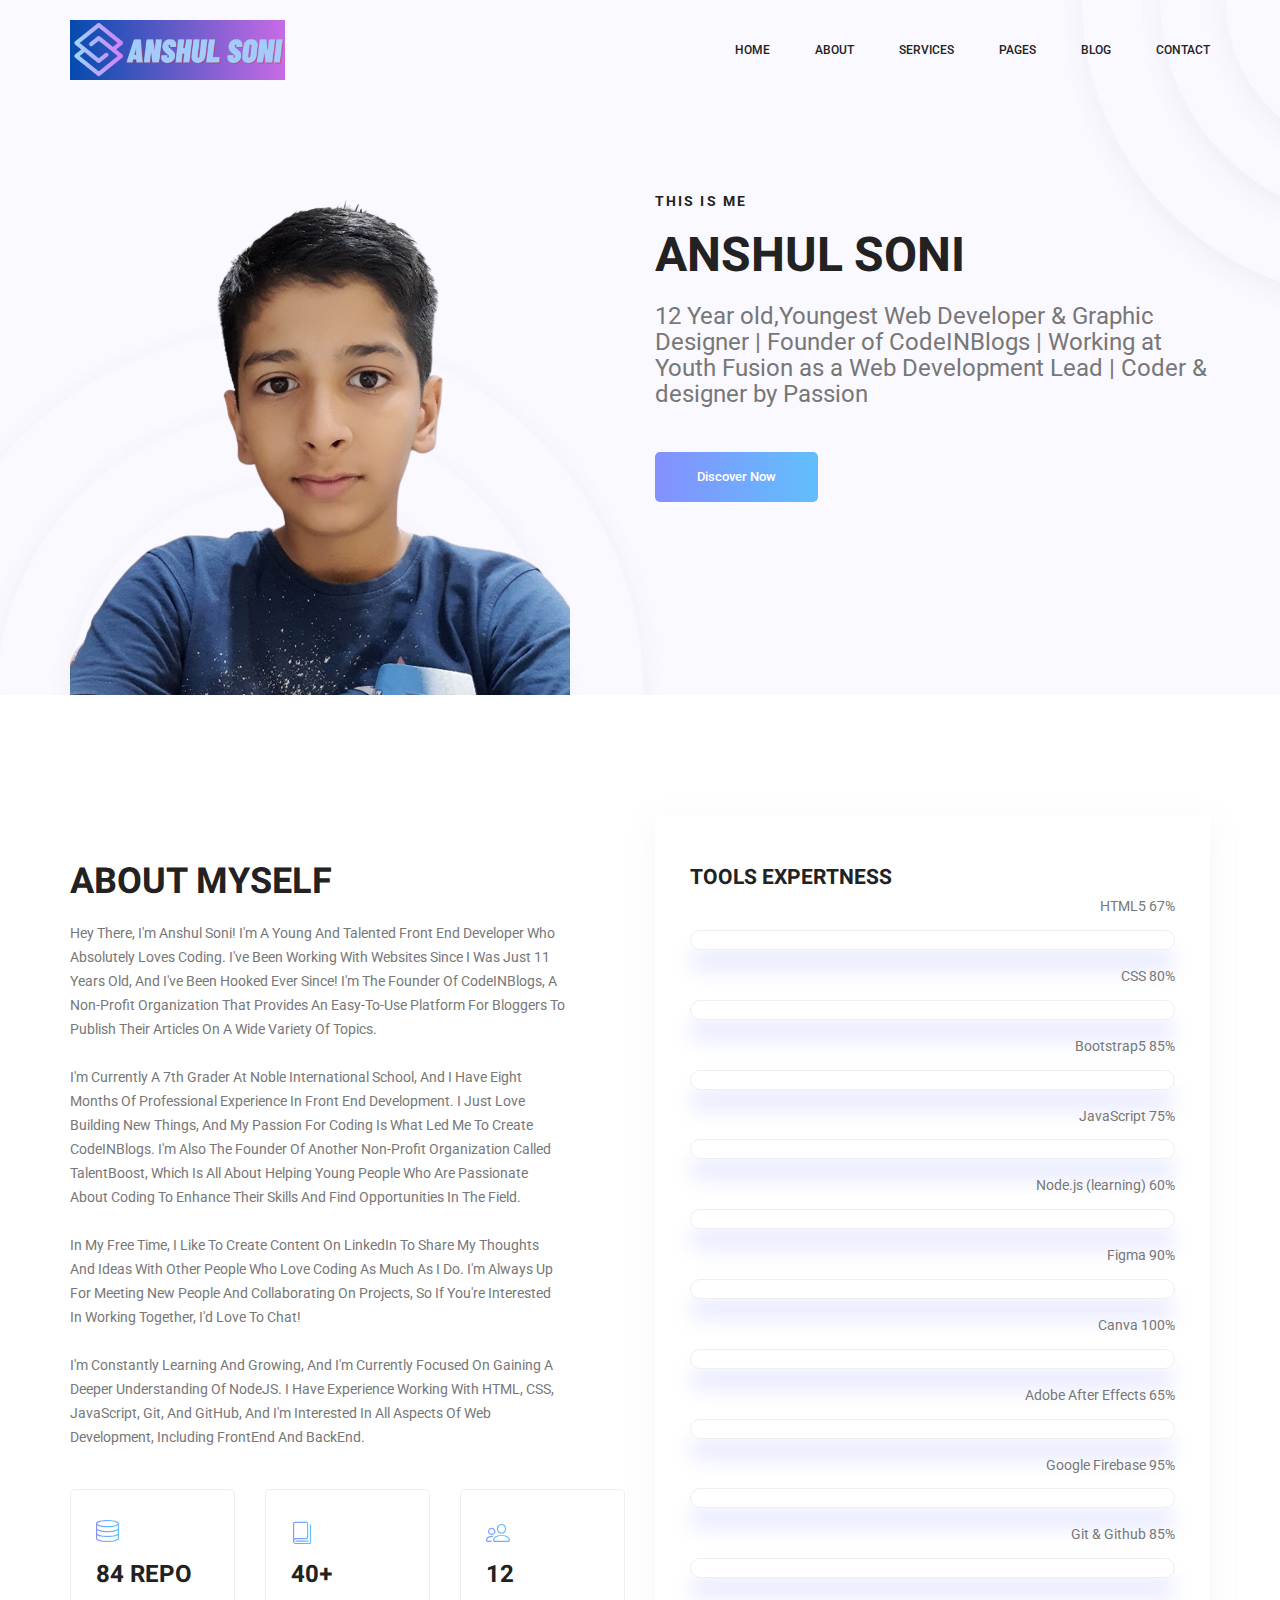
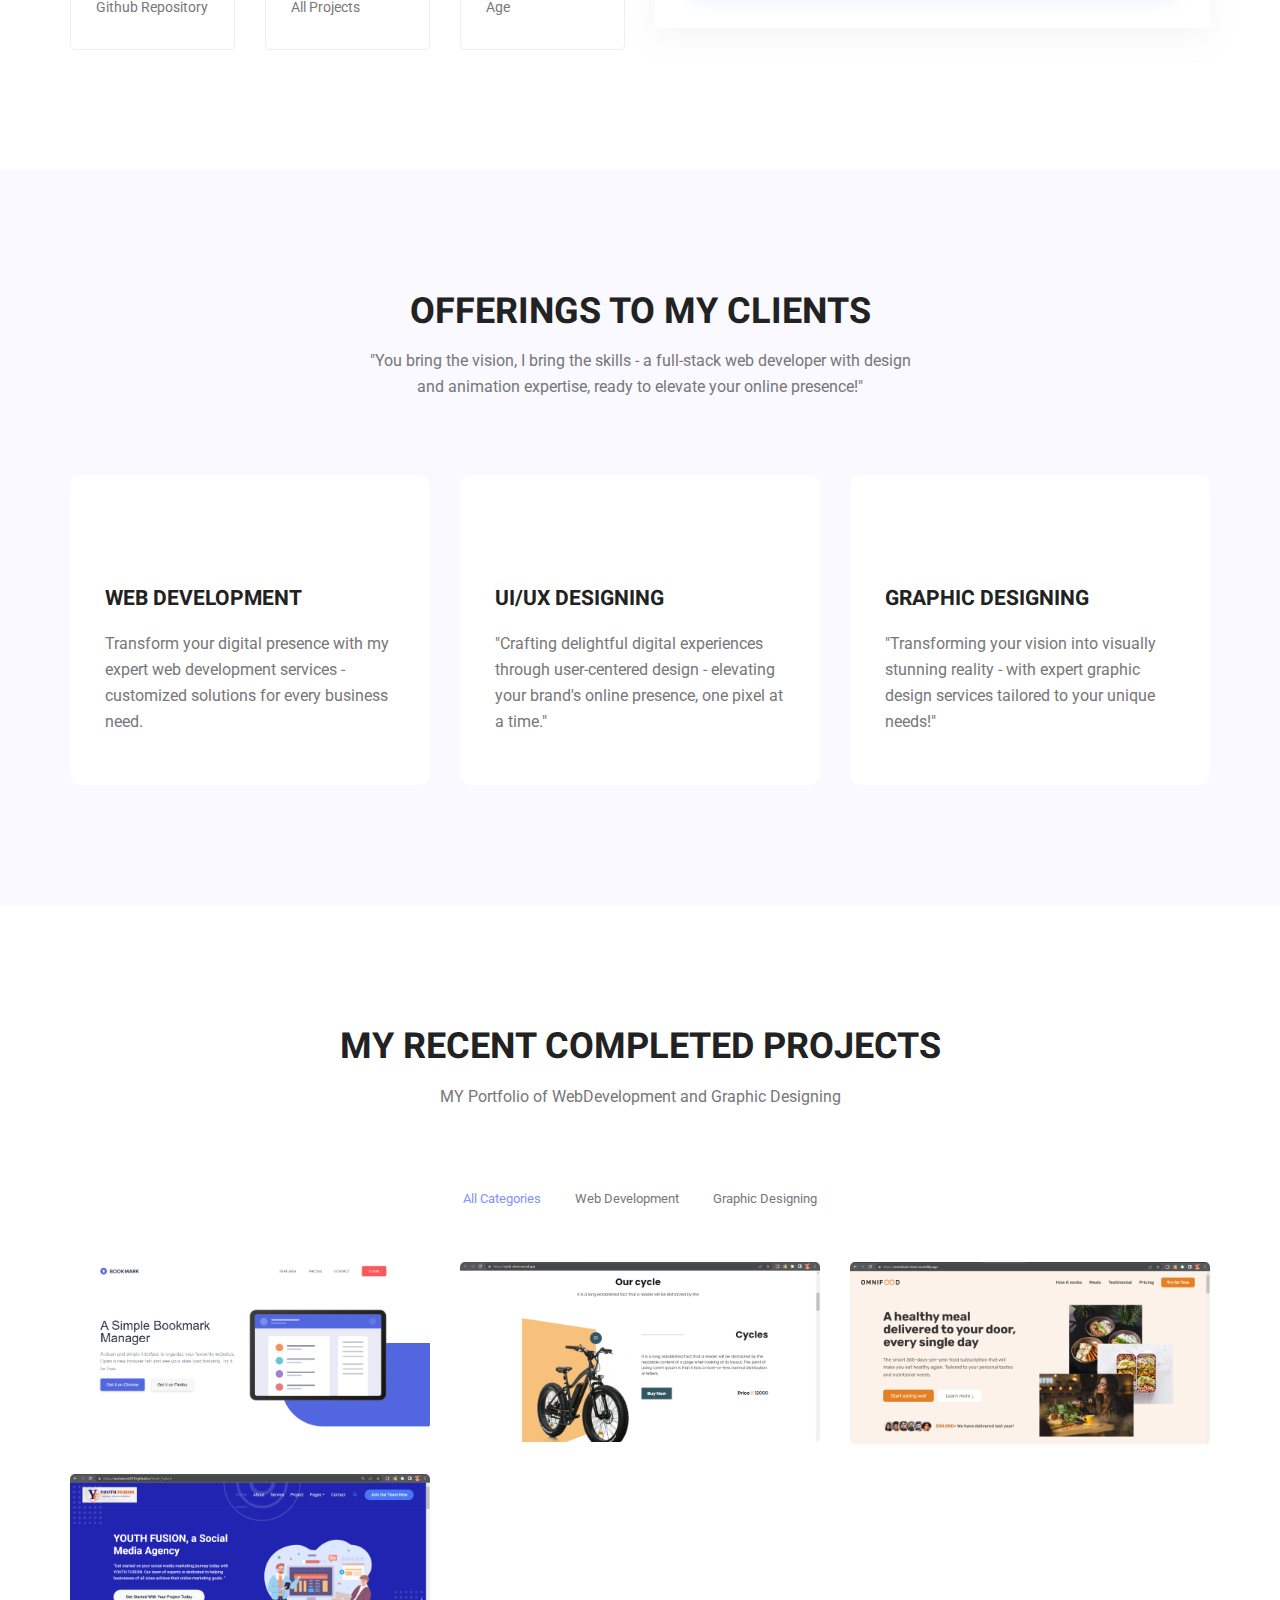
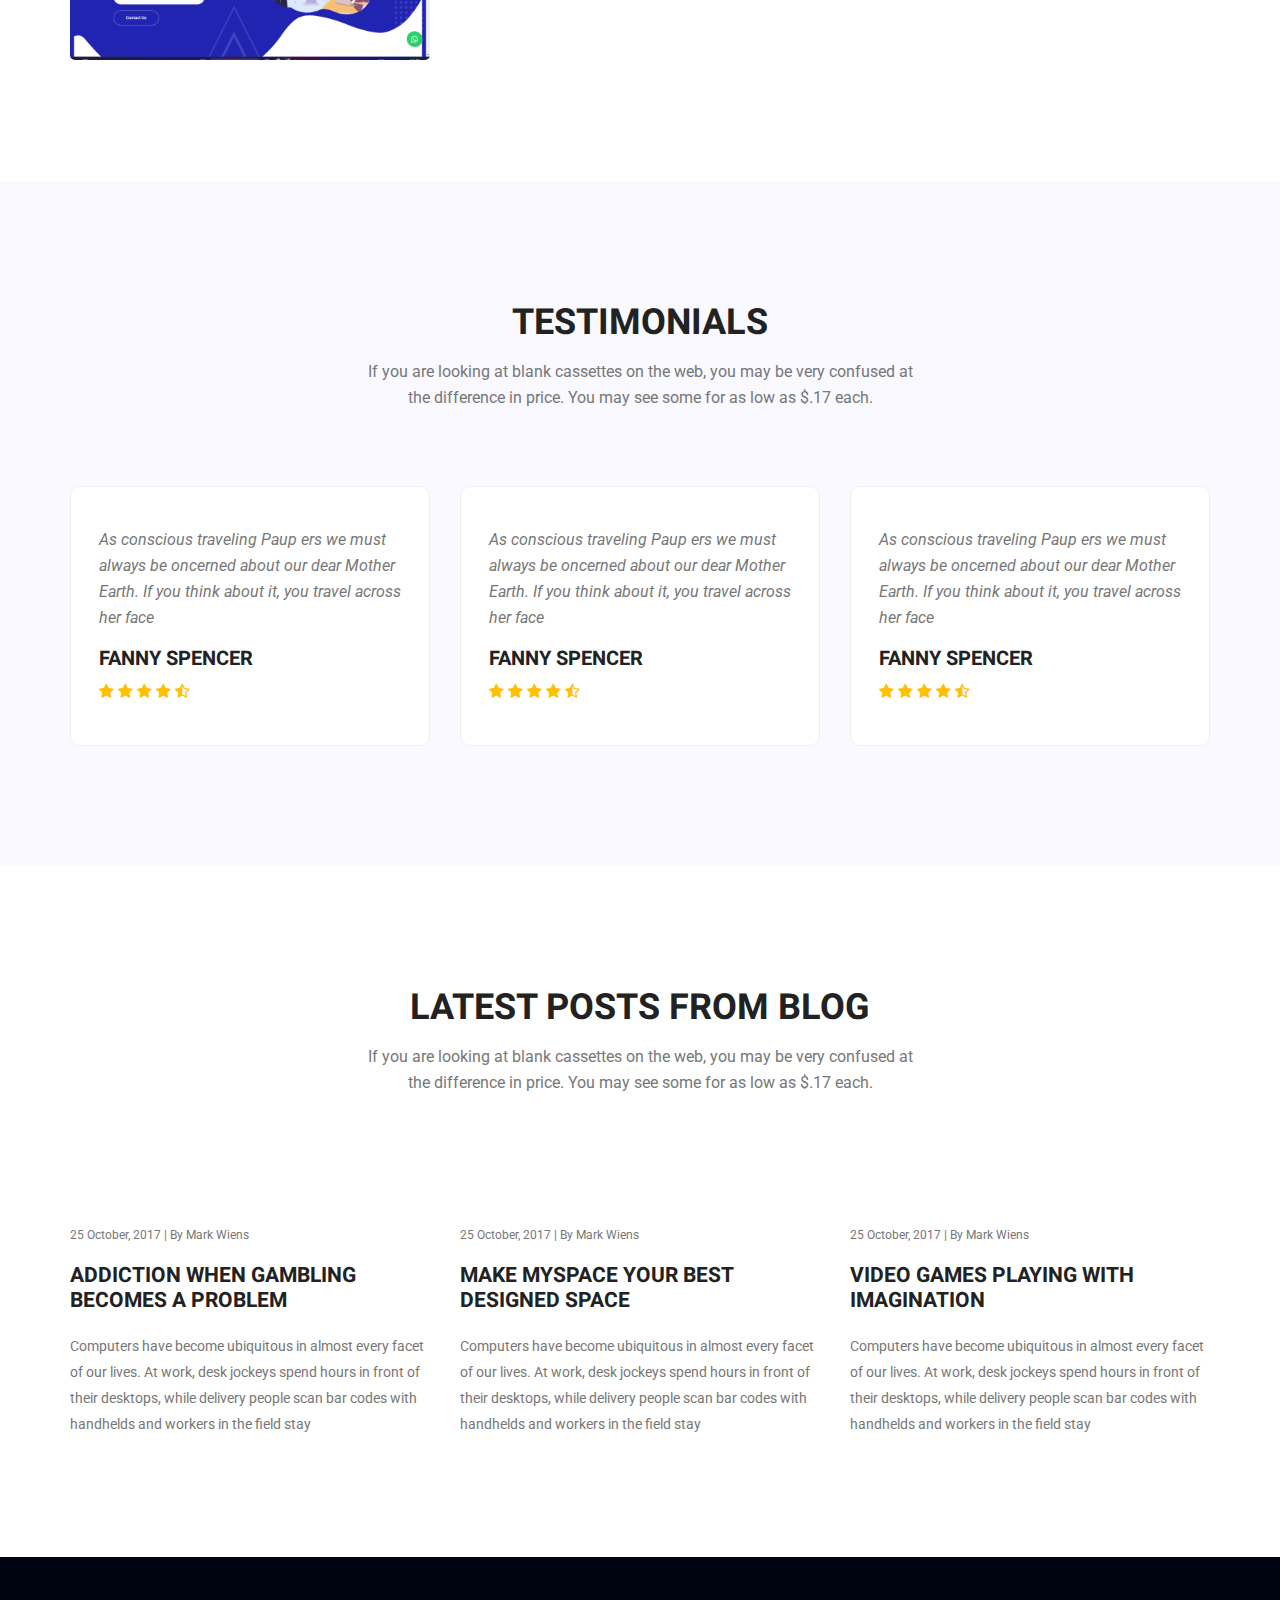
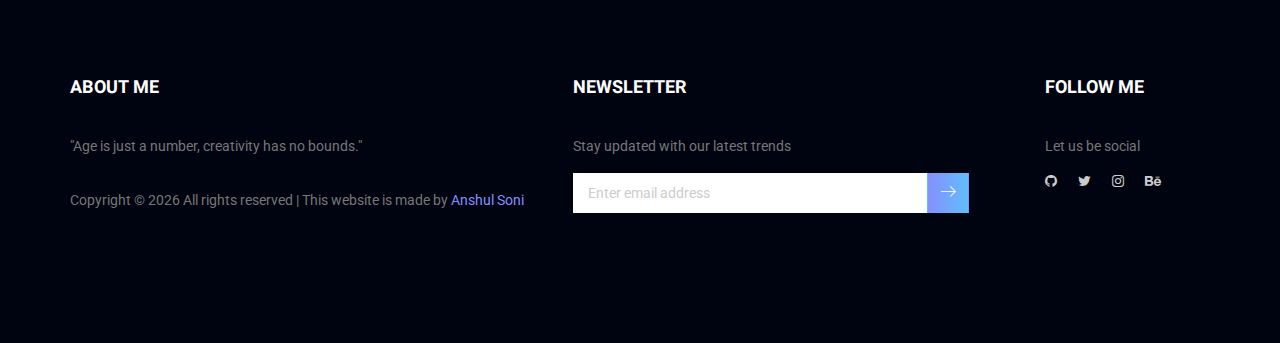
==== index.html @ a847cdb0 "commited to main config" ====
<!doctype html>
<html lang="en">

<head>
	<!-- Required meta tags -->
	<meta charset="utf-8">
	<meta name="viewport" content="width=device-width, initial-scale=1, shrink-to-fit=no">
	<link rel="icon" href="img/favicon.png" type="image/png">
	<title>Anshul Soni</title>
	<!-- Bootstrap CSS -->
	<link rel="stylesheet" href="css/bootstrap.css">
	<link rel="stylesheet" href="vendors/linericon/style.css">
	<link rel="stylesheet" href="css/font-awesome.min.css">
	<link rel="stylesheet" href="vendors/owl-carousel/owl.carousel.min.css">
	<link rel="stylesheet" href="vendors/lightbox/simpleLightbox.css">
	<link rel="stylesheet" href="vendors/nice-select/css/nice-select.css">
	<link rel="stylesheet" href="vendors/animate-css/animate.css">
	<link rel="stylesheet" href="vendors/flaticon/flaticon.css">
	<!-- main css -->
	<link rel="stylesheet" href="css/style.css">
	<link rel="stylesheet" href="css/responsive.css">
</head>

<body>

	<!--================Header Menu Area =================-->
	<header class="header_area">
		<div class="main_menu" id="mainNav">
			<nav class="navbar navbar-expand-lg navbar-light">
				<div class="container box_1620">
					<!-- Brand and toggle get grouped for better mobile display -->
					<a class="navbar-brand logo_h" href="index.html"><img src="img/logo.png" height="60" alt=""></a>
					<button class="navbar-toggler" type="button" data-toggle="collapse"
						data-target="#navbarSupportedContent" aria-controls="navbarSupportedContent"
						aria-expanded="false" aria-label="Toggle navigation">
						<span class="icon-bar"></span>
						<span class="icon-bar"></span>
						<span class="icon-bar"></span>
					</button>
					<!-- Collect the nav links, forms, and other content for toggling -->
					<div class="collapse navbar-collapse offset" id="navbarSupportedContent">
						<ul class="nav navbar-nav menu_nav ml-auto">
							<li class="nav-item active"><a class="nav-link" href="#home">Home</a></li>
							<li class="nav-item"><a class="nav-link" href="#about">About</a></li>
							<li class="nav-item"><a class="nav-link" href="services.html">Services</a>
							<li class="nav-item submenu dropdown">
								<a href="#" class="nav-link dropdown-toggle" data-toggle="dropdown" role="button"
									aria-haspopup="true" aria-expanded="false">Pages</a>
								<ul class="dropdown-menu">
									<li class="nav-item"><a class="nav-link" href="portfolio.html">Portfolio</a></li>
									<li class="nav-item"><a class="nav-link" href="portfolio-details.html">Project
											Details</a></li>
									<li class="nav-item"><a class="nav-link" href="elements.html">Elements</a></li>
								</ul>
							</li>
							<li class="nav-item submenu dropdown">
								<a href="#" class="nav-link dropdown-toggle" data-toggle="dropdown" role="button"
									aria-haspopup="true" aria-expanded="false">Blog</a>
								<ul class="dropdown-menu">
									<li class="nav-item"><a class="nav-link" href="blog.html">Blog</a></li>
									<li class="nav-item"><a class="nav-link" href="single-blog.html">Blog Details</a>
									</li>
								</ul>
							</li>
							<li class="nav-item"><a class="nav-link" href="contact.html">Contact</a></li>
						</ul>
					</div>
				</div>
			</nav>
		</div>
	</header>
	<!--================Header Menu Area =================-->

	<!--================Home Banner Area =================-->
	<section class="home_banner_area" id="home">
		<div class="banner_inner">
			<div class="container">
				<div class="row">
					<div class="col-lg-6">
						<div class="home_left_img">
							<img src="img/banner/home-left-1.png" alt="">
						</div>
					</div>
					<div class="col-lg-6">
						<div class="banner_content">
							<h5>This is me</h5>
							<h2>Anshul Soni</h2>
							<p class="about_tagline">12 Year old,Youngest Web Developer & Graphic Designer | Founder of
								CodeINBlogs | Working at Youth Fusion as a Web Development Lead | Coder & designer by
								Passion</p>
							<a class="banner_btn" href="#">Discover Now</a>
						</div>
					</div>
				</div>
			</div>
		</div>
	</section>
	<!--================End Home Banner Area =================-->

	<!--================Welcome Area =================-->
	<section class="welcome_area p_120" id="about">
		<div class="container">
			<div class="row welcome_inner">
				<div class="col-lg-6">
					<div class="welcome_text">
						<h4>About Myself</h4>
						<p>Hey There, I'm Anshul Soni! I'm A Young And Talented Front End Developer Who Absolutely Loves
							Coding. I've Been Working With Websites Since I Was Just 11 Years Old, And I've Been Hooked
							Ever Since! I'm The Founder Of CodeINBlogs, A Non-Profit Organization That Provides An
							Easy-To-Use Platform For Bloggers To Publish Their Articles On A Wide Variety Of Topics.
							<br><br>
							I'm Currently A 7th Grader At Noble International School, And I Have Eight Months Of
							Professional Experience In Front End Development. I Just Love Building New Things, And My
							Passion For Coding Is What Led Me To Create CodeINBlogs. I'm Also The Founder Of Another
							Non-Profit Organization Called TalentBoost, Which Is All About Helping Young People Who Are
							Passionate About Coding To Enhance Their Skills And Find Opportunities In The Field. <br>
							<br>
							In My Free Time, I Like To Create Content On LinkedIn To Share My Thoughts And Ideas With
							Other People Who Love Coding As Much As I Do. I'm Always Up For Meeting New People And
							Collaborating On Projects, So If You're Interested In Working Together, I'd Love To Chat!
							<br> <br>
							I'm Constantly Learning And Growing, And I'm Currently Focused On Gaining A Deeper
							Understanding Of NodeJS. I Have Experience Working With HTML, CSS, JavaScript, Git, And
							GitHub, And I'm Interested In All Aspects Of Web Development, Including FrontEnd And
							BackEnd.
						</p>
						<div class="row">
							<div class="col-md-4">
								<div class="wel_item">
									<i class="lnr lnr-database"></i>
									<h4 id="repo">84 repo </h4>
									<p>Github Repository</p>
								</div>
							</div>
							<div class="col-md-4">
								<div class="wel_item">
									<i class="lnr lnr-book"></i>
									<h4>40+</h4>
									<p>All Projects</p>
								</div>
							</div>
							<div class="col-md-4">
								<div class="wel_item">
									<i class="lnr lnr-users"></i>
									<h4>12</h4>
									<p>Age</p>
								</div>
							</div>
						</div>
					</div>
				</div>
				<div class="col-lg-6">
					<div class="tools_expert">
						<h3>Tools Expertness</h3>
						<div class="skill_main">
							<div class="skill_item">
								<h4>HTML5 <span class="counter">95</span>%</h4>
								<div class="progress">
									<div class="progress-bar" role="progressbar" aria-valuenow="95" aria-valuemin="0"
										aria-valuemax="100"></div>
								</div>
							</div>
							<div class="skill_item">
								<h4>CSS <span class="counter">80</span>%</h4>
								<div class="progress">
									<div class="progress-bar" role="progressbar" aria-valuenow="80" aria-valuemin="0"
										aria-valuemax="100"></div>
								</div>
							</div>
							<div class="skill_item">
								<h4>Bootstrap5 <span class="counter">85</span>%</h4>
								<div class="progress">
									<div class="progress-bar" role="progressbar" aria-valuenow="85" aria-valuemin="0"
										aria-valuemax="100"></div>
								</div>
							</div>
							<div class="skill_item">
								<h4>JavaScript <span class="counter">75</span>%</h4>
								<div class="progress">
									<div class="progress-bar" role="progressbar" aria-valuenow="75" aria-valuemin="0"
										aria-valuemax="100"></div>
								</div>
							</div>
							<div class="skill_item">
								<h4>Node.js (learning) <span class="counter">60</span>%</h4>
								<div class="progress">
									<div class="progress-bar" role="progressbar" aria-valuenow="60" aria-valuemin="0"
										aria-valuemax="100"></div>
								</div>
							</div>
							<div class="skill_item">
								<h4>Figma <span class="counter">90</span>%</h4>
								<div class="progress">
									<div class="progress-bar" role="progressbar" aria-valuenow="90" aria-valuemin="0"
										aria-valuemax="100"></div>
								</div>
							</div>
							<div class="skill_item">
								<h4>Canva <span class="counter">100</span>%</h4>
								<div class="progress">
									<div class="progress-bar" role="progressbar" aria-valuenow="100" aria-valuemin="0"
										aria-valuemax="100"></div>
								</div>
							</div>
							<div class="skill_item">
								<h4>Adobe After Effects <span class="counter">65</span>%</h4>
								<div class="progress">
									<div class="progress-bar" role="progressbar" aria-valuenow="65" aria-valuemin="0"
										aria-valuemax="100"></div>
								</div>
							</div>
							<div class="skill_item">
								<h4>Google Firebase <span class="counter">95</span>%</h4>
								<div class="progress">
									<div class="progress-bar" role="progressbar" aria-valuenow="95" aria-valuemin="0"
										aria-valuemax="100"></div>
								</div>
							</div>
							<div class="skill_item">
								<h4>Git & Github <span class="counter">85</span>%</h4>
								<div class="progress">
									<div class="progress-bar" role="progressbar" aria-valuenow="85" aria-valuemin="0"
										aria-valuemax="100"></div>
								</div>
							</div>

						</div>
					</div>
				</div>
			</div>
		</div>
	</section>
	<!--================End Welcome Area =================-->

	<!--================Feature Area =================-->
	<section class="feature_area p_120">
		<div class="container">
			<div class="main_title">
				<h2>offerings to my clients</h2>
				<p>
					"You bring the vision, I bring the skills - a full-stack web developer with design and animation
					expertise, ready to elevate your online presence!"</p>
			</div>
			<div class="feature_inner row">
				<div class="col-lg-4 col-md-6">
					<div class="feature_item">
						<i><img src="https://cdn-icons-png.flaticon.com/128/6611/6611847.png" height="60" alt=""></i>
						<h4>Web Development</h4>
						<p>Transform your digital presence with my expert web development services - customized
							solutions for every business need.</p>
					</div>
				</div>
				<div class="col-lg-4 col-md-6">
					<div class="feature_item">
						<i><img src="https://cdn-icons-png.flaticon.com/128/8407/8407535.png" height="60" alt=""></i>
						<h4>UI/UX Designing</h4>
						<p>
							"Crafting delightful digital experiences through user-centered design - elevating your
							brand's online presence, one pixel at a time."</p>
					</div>
				</div>
				<div class="col-lg-4 col-md-6">
					<div class="feature_item">
						<i><img src="https://cdn-icons-png.flaticon.com/512/922/922699.png" height="60" alt=""></i>
						<h4>Graphic Designing</h4>
						<p>"Transforming your vision into visually stunning reality - with expert graphic design
							services tailored to your unique needs!"</p>
					</div>
				</div>

			</div>
		</div>
	</section>
	<!--================End Feature Area =================-->

	<!--================Projects Area =================-->
	<section class="projects_area p_120">
		<div class="container">
			<div class="main_title">
				<h2>My Recent Completed Projects</h2>
				<p>MY Portfolio of WebDevelopment and Graphic Designing</p>
			</div>
			<div class="projects_fillter">
				<ul class="filter list">
					<li class="active" data-filter="*"><a href="#">All Categories</a></li>
					<li data-filter=".web"><a href="#">Web Development</a></li>
					<li data-filter=".design"><a href="#">Graphic Designing </a></li>
				</ul>
			</div>
			<div class="projects_inner row">
				<div class="col-lg-4 col-sm-6 brand web">
					<div class="projects_item">
						<img class="img-fluid" src="img/projects/web dev/bookmark-website_modern-landing-page.png" alt="">
						<div class="projects_text">
							<a href="portfolio-details.html">
								<h4 class="project-name">Bookmark Website Modern Langing Page</h4>
							</a>
							<!-- <p>View Live</p> -->
						</div>
					</div>
				</div>
				<div class="col-lg-4 col-sm-6 brand web">
					<div class="projects_item">
						<img class="img-fluid" src="img/projects/web dev/cycle.png" alt="">
						<div class="projects_text">
							<a href="portfolio-details.html">
								<h4 class="project-name">Cycle Website</h4>
							</a>
													<!-- <p>View Live</p> -->

							
						</div>
					</div>
				</div>
				<div class="col-lg-4 col-sm-6 work">
					<div class="projects_item">
						<img class="img-fluid" src="img/projects/web dev/omnifood-clone.png" alt="">
						<div class="projects_text">
							<a href="portfolio-details.html">
								<h4 class="project-name">3D Helmet Design</h4>
							</a>
							<!-- <p>View Live</p> -->
						</div>
					</div>
				</div>
				<div class="col-lg-4 col-sm-6 brand web">
					<div class="projects_item">
						<img class="img-fluid" src="img/projects/web dev/social media agency.png" alt="">
						<div class="projects_text">
							<a href="portfolio-details.html">
								<h4>Social Media Agency Website</h4>
							</a>
							<!-- <p>View Live</p> -->
						</div>
					</div>
				</div>
				<div class="col-lg-4 col-sm-6 brand work">
					<div class="projects_item">
						<img class="img-fluid" src="img/projects/projects-5.jpg" alt="">
						<div class="projects_text">
							<a href="portfolio-details.html">
								<h4>Social Media Agency Website</h4>
							</a>
							<!-- <p>View Live</p> -->
						</div>
					</div>
				</div>
				<div class="col-lg-4 col-sm-6 brand work web">
					<div class="projects_item">
						<img class="img-fluid" src="img/projects/projects-6.jpg" alt="">
						<div class="projects_text">
							<a href="portfolio-details.html">
								<h4>Social Media Agency Website</h4>
							</a>
							<!-- <p>View Live</p> -->
						</div>
					</div>
				</div>
			</div>
		</div>
	</section>
	<!--================End Projects Area =================-->

	<!--================Testimonials Area =================-->
	<section class="testimonials_area p_120">
		<div class="container">
			<div class="main_title">
				<h2>Testimonials</h2>
				<p>If you are looking at blank cassettes on the web, you may be very confused at the difference in
					price. You may see some for as low as $.17 each.</p>
			</div>
			<div class="testi_inner">
				<div class="testi_slider owl-carousel">
					<div class="item">
						<div class="testi_item">
							<p>As conscious traveling Paup ers we must always be oncerned about our dear Mother Earth.
								If you think about it, you travel across her face</p>
							<h4>Fanny Spencer</h4>
							<a href="#"><i class="fa fa-star"></i></a>
							<a href="#"><i class="fa fa-star"></i></a>
							<a href="#"><i class="fa fa-star"></i></a>
							<a href="#"><i class="fa fa-star"></i></a>
							<a href="#"><i class="fa fa-star-half-o"></i></a>
						</div>
					</div>
					<div class="item">
						<div class="testi_item">
							<p>As conscious traveling Paup ers we must always be oncerned about our dear Mother Earth.
								If you think about it, you travel across her face</p>
							<h4>Fanny Spencer</h4>
							<a href="#"><i class="fa fa-star"></i></a>
							<a href="#"><i class="fa fa-star"></i></a>
							<a href="#"><i class="fa fa-star"></i></a>
							<a href="#"><i class="fa fa-star"></i></a>
							<a href="#"><i class="fa fa-star-half-o"></i></a>
						</div>
					</div>
					<div class="item">
						<div class="testi_item">
							<p>As conscious traveling Paup ers we must always be oncerned about our dear Mother Earth.
								If you think about it, you travel across her face</p>
							<h4>Fanny Spencer</h4>
							<a href="#"><i class="fa fa-star"></i></a>
							<a href="#"><i class="fa fa-star"></i></a>
							<a href="#"><i class="fa fa-star"></i></a>
							<a href="#"><i class="fa fa-star"></i></a>
							<a href="#"><i class="fa fa-star-half-o"></i></a>
						</div>
					</div>
				</div>
			</div>
		</div>
	</section>
	<!--================End Testimonials Area =================-->

	<!--================Latest Blog Area =================-->
	<section class="latest_blog_area p_120">
		<div class="container">
			<div class="main_title">
				<h2>Latest Posts from Blog</h2>
				<p>If you are looking at blank cassettes on the web, you may be very confused at the difference in
					price. You may see some for as low as $.17 each.</p>
			</div>
			<div class="row latest_blog_inner">
				<div class="col-lg-4">
					<div class="l_blog_item">
						<div class="l_blog_img">
							<img class="img-fluid" src="img/blog/home-blog/home-blog-1.jpg" alt="">
						</div>
						<div class="l_blog_text">
							<div class="date">
								<a href="#">25 October, 2017 | By Mark Wiens</a>
							</div>
							<a href="#">
								<h4>Addiction When Gambling Becomes A Problem</h4>
							</a>
							<p>Computers have become ubiquitous in almost every facet of our lives. At work, desk
								jockeys spend hours in front of their desktops, while delivery people scan bar codes
								with handhelds and workers in the field stay</p>
						</div>
					</div>
				</div>
				<div class="col-lg-4">
					<div class="l_blog_item">
						<div class="l_blog_img">
							<img class="img-fluid" src="img/blog/home-blog/home-blog-2.jpg" alt="">
						</div>
						<div class="l_blog_text">
							<div class="date">
								<a href="#">25 October, 2017 | By Mark Wiens</a>
							</div>
							<a href="#">
								<h4>Make Myspace Your Best Designed Space</h4>
							</a>
							<p>Computers have become ubiquitous in almost every facet of our lives. At work, desk
								jockeys spend hours in front of their desktops, while delivery people scan bar codes
								with handhelds and workers in the field stay</p>
						</div>
					</div>
				</div>
				<div class="col-lg-4">
					<div class="l_blog_item">
						<div class="l_blog_img">
							<img class="img-fluid" src="img/blog/home-blog/home-blog-3.jpg" alt="">
						</div>
						<div class="l_blog_text">
							<div class="date">
								<a href="#">25 October, 2017 | By Mark Wiens</a>
							</div>
							<a href="#">
								<h4>Video Games Playing With Imagination</h4>
							</a>
							<p>Computers have become ubiquitous in almost every facet of our lives. At work, desk
								jockeys spend hours in front of their desktops, while delivery people scan bar codes
								with handhelds and workers in the field stay</p>
						</div>
					</div>
				</div>
			</div>
		</div>
	</section>
	<!--================End Latest Blog Area =================-->

	<!--================Footer Area =================-->
	<footer class="footer_area p_120">
		<div class="container">
			<div class="row footer_inner">
				<div class="col-lg-5 col-sm-6">
					<aside class="f_widget ab_widget">
						<div class="f_title">
							<h3>About Me</h3>
						</div>
						<p>"Age is just a number, creativity has no bounds."</p>
						<p>
							Copyright &copy;
							<script>document.write(new Date().getFullYear());</script> All rights reserved | This
							website is made by <a href="#" target="_blank">Anshul Soni</a>
						</p>
					</aside>
				</div>
				<div class="col-lg-5 col-sm-6">
					<aside class="f_widget news_widget">
						<div class="f_title">
							<h3>Newsletter</h3>
						</div>
						<p>Stay updated with our latest trends</p>
						<div id="mc_embed_signup">
							<form target="_blank"
								action="https://spondonit.us12.list-manage.com/subscribe/post?u=1462626880ade1ac87bd9c93a&amp;id=92a4423d01"
								method="get" class="subscribe_form relative">
								<div class="input-group d-flex flex-row">
									<input name="EMAIL" placeholder="Enter email address"
										onfocus="this.placeholder = ''" onblur="this.placeholder = 'Email Address '"
										required="" type="email">
									<button class="btn sub-btn"><span class="lnr lnr-arrow-right"></span></button>
								</div>
								<div class="mt-10 info"></div>
							</form>
						</div>
					</aside>
				</div>
				<div class="col-lg-2">
					<aside class="f_widget social_widget">
						<div class="f_title">
							<h3>Follow Me</h3>
						</div>
						<p>Let us be social</p>
						<ul class="list">
							<li><a href="#"><i class="fa fa-github"></i></a></li>

							<li><a href="https://twitter.com/AnshulSoni2010"><i class="fa fa-twitter"></i></a></li>
							<li><a href="https://www.instagram.com/anshulsoni2010/"><i class="fa fa-instagram"></i></a>
							</li>
							<li><a href="https://t.me/Anshulsoni2010"><i class="fa fa-behance"></i></a></li>

						</ul>
					</aside>
				</div>
			</div>
		</div>
	</footer>
	<!--================End Footer Area =================-->





	<!-- Optional JavaScript -->
	<!-- jQuery first, then Popper.js, then Bootstrap JS -->
	<script src="js/jquery-3.2.1.min.js"></script>
	<script src="js/popper.js"></script>
	<script src="js/bootstrap.min.js"></script>
	<script src="js/stellar.js"></script>
	<script src="vendors/lightbox/simpleLightbox.min.js"></script>
	<script src="vendors/nice-select/js/jquery.nice-select.min.js"></script>
	<script src="vendors/isotope/imagesloaded.pkgd.min.js"></script>
	<script src="vendors/isotope/isotope-min.js"></script>
	<script src="vendors/owl-carousel/owl.carousel.min.js"></script>
	<script src="js/jquery.ajaxchimp.min.js"></script>
	<script src="vendors/counter-up/jquery.waypoints.min.js"></script>
	<script src="vendors/counter-up/jquery.counterup.min.js"></script>
	<script src="js/mail-script.js"></script>
	<!--gmaps Js-->
	<script src="https://maps.googleapis.com/maps/api/js?key=AIzaSyCjCGmQ0Uq4exrzdcL6rvxywDDOvfAu6eE"></script>
	<script src="js/gmaps.min.js"></script>
	<script src="js/theme.js"></script>

	<div id="wcb" class="carbonbadge"></div>
	<script src="https://unpkg.com/website-carbon-badges@1.1.3/b.min.js" defer></script>
</body>

</html>
---- vendors/linericon/style.css ----
@font-face {
	font-family: 'Linearicons-Free';
	src:url('fonts/Linearicons-Free.eot?w118d');
	src:url('fonts/Linearicons-Free.eot?#iefixw118d') format('embedded-opentype'),
		url('fonts/Linearicons-Free.woff2?w118d') format('woff2'),
		url('fonts/Linearicons-Free.woff?w118d') format('woff'),
		url('fonts/Linearicons-Free.ttf?w118d') format('truetype'),
		url('fonts/Linearicons-Free.svg?w118d#Linearicons-Free') format('svg');
	font-weight: normal;
	font-style: normal;
}

.lnr {
	font-family: 'Linearicons-Free';
	speak: none;
	font-style: normal;
	font-weight: normal;
	font-variant: normal;
	text-transform: none;
	line-height: 1;

	/* Better Font Rendering =========== */
	-webkit-font-smoothing: antialiased;
	-moz-osx-font-smoothing: grayscale;
}

.lnr-home:before {
	content: "\e800";
}
.lnr-apartment:before {
	content: "\e801";
}
.lnr-pencil:before {
	content: "\e802";
}
.lnr-magic-wand:before {
	content: "\e803";
}
.lnr-drop:before {
	content: "\e804";
}
.lnr-lighter:before {
	content: "\e805";
}
.lnr-poop:before {
	content: "\e806";
}
.lnr-sun:before {
	content: "\e807";
}
.lnr-moon:before {
	content: "\e808";
}
.lnr-cloud:before {
	content: "\e809";
}
.lnr-cloud-upload:before {
	content: "\e80a";
}
.lnr-cloud-download:before {
	content: "\e80b";
}
.lnr-cloud-sync:before {
	content: "\e80c";
}
.lnr-cloud-check:before {
	content: "\e80d";
}
.lnr-database:before {
	content: "\e80e";
}
.lnr-lock:before {
	content: "\e80f";
}
.lnr-cog:before {
	content: "\e810";
}
.lnr-trash:before {
	content: "\e811";
}
.lnr-dice:before {
	content: "\e812";
}
.lnr-heart:before {
	content: "\e813";
}
.lnr-star:before {
	content: "\e814";
}
.lnr-star-half:before {
	content: "\e815";
}
.lnr-star-empty:before {
	content: "\e816";
}
.lnr-flag:before {
	content: "\e817";
}
.lnr-envelope:before {
	content: "\e818";
}
.lnr-paperclip:before {
	content: "\e819";
}
.lnr-inbox:before {
	content: "\e81a";
}
.lnr-eye:before {
	content: "\e81b";
}
.lnr-printer:before {
	content: "\e81c";
}
.lnr-file-empty:before {
	content: "\e81d";
}
.lnr-file-add:before {
	content: "\e81e";
}
.lnr-enter:before {
	content: "\e81f";
}
.lnr-exit:before {
	content: "\e820";
}
.lnr-graduation-hat:before {
	content: "\e821";
}
.lnr-license:before {
	content: "\e822";
}
.lnr-music-note:before {
	content: "\e823";
}
.lnr-film-play:before {
	content: "\e824";
}
.lnr-camera-video:before {
	content: "\e825";
}
.lnr-camera:before {
	content: "\e826";
}
.lnr-picture:before {
	content: "\e827";
}
.lnr-book:before {
	content: "\e828";
}
.lnr-bookmark:before {
	content: "\e829";
}
.lnr-user:before {
	content: "\e82a";
}
.lnr-users:before {
	content: "\e82b";
}
.lnr-shirt:before {
	content: "\e82c";
}
.lnr-store:before {
	content: "\e82d";
}
.lnr-cart:before {
	content: "\e82e";
}
.lnr-tag:before {
	content: "\e82f";
}
.lnr-phone-handset:before {
	content: "\e830";
}
.lnr-phone:before {
	content: "\e831";
}
.lnr-pushpin:before {
	content: "\e832";
}
.lnr-map-marker:before {
	content: "\e833";
}
.lnr-map:before {
	content: "\e834";
}
.lnr-location:before {
	content: "\e835";
}
.lnr-calendar-full:before {
	content: "\e836";
}
.lnr-keyboard:before {
	content: "\e837";
}
.lnr-spell-check:before {
	content: "\e838";
}
.lnr-screen:before {
	content: "\e839";
}
.lnr-smartphone:before {
	content: "\e83a";
}
.lnr-tablet:before {
	content: "\e83b";
}
.lnr-laptop:before {
	content: "\e83c";
}
.lnr-laptop-phone:before {
	content: "\e83d";
}
.lnr-power-switch:before {
	content: "\e83e";
}
.lnr-bubble:before {
	content: "\e83f";
}
.lnr-heart-pulse:before {
	content: "\e840";
}
.lnr-construction:before {
	content: "\e841";
}
.lnr-pie-chart:before {
	content: "\e842";
}
.lnr-chart-bars:before {
	content: "\e843";
}
.lnr-gift:before {
	content: "\e844";
}
.lnr-diamond:before {
	content: "\e845";
}
.lnr-linearicons:before {
	content: "\e846";
}
.lnr-dinner:before {
	content: "\e847";
}
.lnr-coffee-cup:before {
	content: "\e848";
}
.lnr-leaf:before {
	content: "\e849";
}
.lnr-paw:before {
	content: "\e84a";
}
.lnr-rocket:before {
	content: "\e84b";
}
.lnr-briefcase:before {
	content: "\e84c";
}
.lnr-bus:before {
	content: "\e84d";
}
.lnr-car:before {
	content: "\e84e";
}
.lnr-train:before {
	content: "\e84f";
}
.lnr-bicycle:before {
	content: "\e850";
}
.lnr-wheelchair:before {
	content: "\e851";
}
.lnr-select:before {
	content: "\e852";
}
.lnr-earth:before {
	content: "\e853";
}
.lnr-smile:before {
	content: "\e854";
}
.lnr-sad:before {
	content: "\e855";
}
.lnr-neutral:before {
	content: "\e856";
}
.lnr-mustache:before {
	content: "\e857";
}
.lnr-alarm:before {
	content: "\e858";
}
.lnr-bullhorn:before {
	content: "\e859";
}
.lnr-volume-high:before {
	content: "\e85a";
}
.lnr-volume-medium:before {
	content: "\e85b";
}
.lnr-volume-low:before {
	content: "\e85c";
}
.lnr-volume:before {
	content: "\e85d";
}
.lnr-mic:before {
	content: "\e85e";
}
.lnr-hourglass:before {
	content: "\e85f";
}
.lnr-undo:before {
	content: "\e860";
}
.lnr-redo:before {
	content: "\e861";
}
.lnr-sync:before {
	content: "\e862";
}
.lnr-history:before {
	content: "\e863";
}
.lnr-clock:before {
	content: "\e864";
}
.lnr-download:before {
	content: "\e865";
}
.lnr-upload:before {
	content: "\e866";
}
.lnr-enter-down:before {
	content: "\e867";
}
.lnr-exit-up:before {
	content: "\e868";
}
.lnr-bug:before {
	content: "\e869";
}
.lnr-code:before {
	content: "\e86a";
}
.lnr-link:before {
	content: "\e86b";
}
.lnr-unlink:before {
	content: "\e86c";
}
.lnr-thumbs-up:before {
	content: "\e86d";
}
.lnr-thumbs-down:before {
	content: "\e86e";
}
.lnr-magnifier:before {
	content: "\e86f";
}
.lnr-cross:before {
	content: "\e870";
}
.lnr-menu:before {
	content: "\e871";
}
.lnr-list:before {
	content: "\e872";
}
.lnr-chevron-up:before {
	content: "\e873";
}
.lnr-chevron-down:before {
	content: "\e874";
}
.lnr-chevron-left:before {
	content: "\e875";
}
.lnr-chevron-right:before {
	content: "\e876";
}
.lnr-arrow-up:before {
	content: "\e877";
}
.lnr-arrow-down:before {
	content: "\e878";
}
.lnr-arrow-left:before {
	content: "\e879";
}
.lnr-arrow-right:before {
	content: "\e87a";
}
.lnr-move:before {
	content: "\e87b";
}
.lnr-warning:before {
	content: "\e87c";
}
.lnr-question-circle:before {
	content: "\e87d";
}
.lnr-menu-circle:before {
	content: "\e87e";
}
.lnr-checkmark-circle:before {
	content: "\e87f";
}
.lnr-cross-circle:before {
	content: "\e880";
}
.lnr-plus-circle:before {
	content: "\e881";
}
.lnr-circle-minus:before {
	content: "\e882";
}
.lnr-arrow-up-circle:before {
	content: "\e883";
}
.lnr-arrow-down-circle:before {
	content: "\e884";
}
.lnr-arrow-left-circle:before {
	content: "\e885";
}
.lnr-arrow-right-circle:before {
	content: "\e886";
}
.lnr-chevron-up-circle:before {
	content: "\e887";
}
.lnr-chevron-down-circle:before {
	content: "\e888";
}
.lnr-chevron-left-circle:before {
	content: "\e889";
}
.lnr-chevron-right-circle:before {
	content: "\e88a";
}
.lnr-crop:before {
	content: "\e88b";
}
.lnr-frame-expand:before {
	content: "\e88c";
}
.lnr-frame-contract:before {
	content: "\e88d";
}
.lnr-layers:before {
	content: "\e88e";
}
.lnr-funnel:before {
	content: "\e88f";
}
.lnr-text-format:before {
	content: "\e890";
}
.lnr-text-format-remove:before {
	content: "\e891";
}
.lnr-text-size:before {
	content: "\e892";
}
.lnr-bold:before {
	content: "\e893";
}
.lnr-italic:before {
	content: "\e894";
}
.lnr-underline:before {
	content: "\e895";
}
.lnr-strikethrough:before {
	content: "\e896";
}
.lnr-highlight:before {
	content: "\e897";
}
.lnr-text-align-left:before {
	content: "\e898";
}
.lnr-text-align-center:before {
	content: "\e899";
}
.lnr-text-align-right:before {
	content: "\e89a";
}
.lnr-text-align-justify:before {
	content: "\e89b";
}
.lnr-line-spacing:before {
	content: "\e89c";
}
.lnr-indent-increase:before {
	content: "\e89d";
}
.lnr-indent-decrease:before {
	content: "\e89e";
}
.lnr-pilcrow:before {
	content: "\e89f";
}
.lnr-direction-ltr:before {
	content: "\e8a0";
}
.lnr-direction-rtl:before {
	content: "\e8a1";
}
.lnr-page-break:before {
	content: "\e8a2";
}
.lnr-sort-alpha-asc:before {
	content: "\e8a3";
}
.lnr-sort-amount-asc:before {
	content: "\e8a4";
}
.lnr-hand:before {
	content: "\e8a5";
}
.lnr-pointer-up:before {
	content: "\e8a6";
}
.lnr-pointer-right:before {
	content: "\e8a7";
}
.lnr-pointer-down:before {
	content: "\e8a8";
}
.lnr-pointer-left:before {
	content: "\e8a9";
}
---- vendors/lightbox/simpleLightbox.css ----
.slbOverlay, .slbWrapOuter, .slbWrap {
  position: fixed;
  top: 0;
  right: 0;
  bottom: 0;
  left: 0;
}

.slbOverlay {
  overflow: hidden;
  z-index: 2000;
  background-color: #000;
  opacity: 0.7;
  filter: alpha(opacity=70);
  -webkit-animation: slbOverlay 0.5s;
  -moz-animation: slbOverlay 0.5s;
  animation: slbOverlay 0.5s;
}

.slbWrapOuter {
  overflow-x: hidden;
  overflow-y: auto;
  z-index: 2010;
}

.slbWrap {
  position: absolute;
  text-align: center;
}

.slbWrap:before {
  content: "";
  display: inline-block;
  height: 100%;
  vertical-align: middle;
}

.slbContentOuter {
  display: inline-block;
  vertical-align: middle;
  margin: 0px auto;
  padding: 0 1em;
  box-sizing: border-box;
  z-index: 2020;
  text-align: left;
  max-width: 100%;
}

.slbContentEl .slbContentOuter {
  padding: 5em 1em;
}

.slbContent {
  position: relative;
}

.slbContentEl .slbContent {
  -webkit-animation: slbEnter 0.3s;
  -moz-animation: slbEnter 0.3s;
  animation: slbEnter 0.3s;
  background-color: #fff;
  box-shadow: 0 0.2em 1em rgba(0, 0, 0, 0.4);
}

.slbImageWrap {
  -webkit-animation: slbEnter 0.3s;
  -moz-animation: slbEnter 0.3s;
  animation: slbEnter 0.3s;
  position: relative;
}

.slbImageWrap:after {
  content: "";
  position: absolute;
  left: 0;
  right: 0;
  top: 5em;
  bottom: 5em;
  display: block;
  z-index: -1;
  box-shadow: 0 0.2em 1em rgba(0, 0, 0, 0.6);
  background-color: #FFF;
}

.slbImage {
  width: auto;
  max-width: 100%;
  height: auto;
  display: block;
  line-height: 0;
  box-sizing: border-box;
  padding: 5em 0;
  margin: 0 auto;
}

.slbCaption {
  display: inline-block;
  max-width: 100%;
  overflow: hidden;
  text-overflow: ellipsis;
  white-space: nowrap;
  word-wrap: normal;
  font-size: 1.4em;
  position: absolute;
  left: 0;
  right: 0;
  bottom: 0;
  padding: 0.71429em 0;
  color: #fff;
  color: rgba(255, 255, 255, 0.7);
  text-align: center;
}

.slbCloseBtn, .slbArrow {
  margin: 0;
  padding: 0;
  border: 0;
  cursor: pointer;
  background: none;
}

.slbCloseBtn::-moz-focus-inner, .slbArrow::-moz-focus-inner {
  padding: 0;
  border: 0;
}

.slbCloseBtn:hover, .slbArrow:hover {
  opacity: 0.5;
}

.slbCloseBtn:active, .slbArrow:active {
  opacity: 0.8;
}

.slbCloseBtn {
  -webkit-animation: slbEnter 0.3s;
  -moz-animation: slbEnter 0.3s;
  animation: slbEnter 0.3s;
  font-size: 3em;
  width: 1.66667em;
  height: 1.66667em;
  line-height: 1.66667em;
  position: absolute;
  right: -0.33333em;
  top: 0;
  color: #fff;
  color: rgba(255, 255, 255, 0.7);
  text-align: center;
    outline: none;
    box-shadow: none;
}

.slbLoading .slbCloseBtn {
  display: none;
}

.slbLoadingText {
  font-size: 1.4em;
  color: #fff;
  color: rgba(255, 255, 255, 0.9);
}

.slbArrows {
  position: fixed;
  top: 50%;
  left: 0;
  right: 0;
}

.slbLoading .slbArrows {
  display: none;
}

.slbArrow {
  position: absolute;
  top: 50%;
  margin-top: -5em;
  width: 5em;
  height: 10em;
  opacity: 0.7;
  text-indent: -999em;
  overflow: hidden;
    outline: none;
    box-shadow: none;
}

.slbArrow:before {
  content: "";
  position: absolute;
  top: 50%;
  left: 50%;
  margin: -0.8em 0 0 -0.8em;
  border: 0.8em solid transparent;
}

.slbArrow.next {
  right: 0;
}

.slbArrow.next:before {
  border-left-color: #fff;
}

.slbArrow.prev {
  left: 0;
}

.slbArrow.prev:before {
  border-right-color: #fff;
}

.slbIframeCont {
  width: 80em;
  height: 0;
  overflow: hidden;
  padding-top: 56.25%;
  margin: 5em 0;
}

.slbIframe {
  position: absolute;
  top: 0;
  left: 0;
  width: 100%;
  height: 100%;
  box-shadow: 0 0.2em 1em rgba(0, 0, 0, 0.6);
  background: #000;
}

@-webkit-keyframes slbOverlay {
  from {
    opacity: 0;
  }
  to {
    opacity: 0.7;
  }
}

@-moz-keyframes slbOverlay {
  from {
    opacity: 0;
  }
  to {
    opacity: 0.7;
  }
}

@keyframes slbOverlay {
  from {
    opacity: 0;
  }
  to {
    opacity: 0.7;
  }
}

@-webkit-keyframes slbEnter {
  from {
    opacity: 0;
    -webkit-transform: translate3d(0, -1em, 0);
  }
  to {
    opacity: 1;
    -webkit-transform: translate3d(0, 0, 0);
  }
}

@-moz-keyframes slbEnter {
  from {
    opacity: 0;
    -moz-transform: translate3d(0, -1em, 0);
  }
  to {
    opacity: 1;
    -moz-transform: translate3d(0, 0, 0);
  }
}

@keyframes slbEnter {
  from {
    opacity: 0;
    -webkit-transform: translate3d(0, -1em, 0);
    -moz-transform: translate3d(0, -1em, 0);
    -ms-transform: translate3d(0, -1em, 0);
    -o-transform: translate3d(0, -1em, 0);
    transform: translate3d(0, -1em, 0);
  }
  to {
    opacity: 1;
    -webkit-transform: translate3d(0, 0, 0);
    -moz-transform: translate3d(0, 0, 0);
    -ms-transform: translate3d(0, 0, 0);
    -o-transform: translate3d(0, 0, 0);
    transform: translate3d(0, 0, 0);
  }
}
---- vendors/nice-select/css/nice-select.css ----
.nice-select {
  -webkit-tap-highlight-color: transparent;
  background-color: #fff;
  border-radius: 5px;
  border: solid 1px #e8e8e8;
  box-sizing: border-box;
  clear: both;
  cursor: pointer;
  display: block;
  float: left;
  font-family: inherit;
  font-size: 14px;
  font-weight: normal;
  height: 42px;
  line-height: 40px;
  outline: none;
  padding-left: 18px;
  padding-right: 30px;
  position: relative;
  text-align: left !important;
  -webkit-transition: all 0.2s ease-in-out;
  transition: all 0.2s ease-in-out;
  -webkit-user-select: none;
     -moz-user-select: none;
      -ms-user-select: none;
          user-select: none;
  white-space: nowrap;
  width: auto; }
  .nice-select:hover {
    border-color: #dbdbdb; }
  .nice-select:active, .nice-select.open, .nice-select:focus {
    border-color: #999; }
  .nice-select:after {
    border-bottom: 2px solid #999;
    border-right: 2px solid #999;
    content: '';
    display: block;
    height: 5px;
    margin-top: -4px;
    pointer-events: none;
    position: absolute;
    right: 12px;
    top: 50%;
    -webkit-transform-origin: 66% 66%;
        -ms-transform-origin: 66% 66%;
            transform-origin: 66% 66%;
    -webkit-transform: rotate(45deg);
        -ms-transform: rotate(45deg);
            transform: rotate(45deg);
    -webkit-transition: all 0.15s ease-in-out;
    transition: all 0.15s ease-in-out;
    width: 5px; }
  .nice-select.open:after {
    -webkit-transform: rotate(-135deg);
        -ms-transform: rotate(-135deg);
            transform: rotate(-135deg); }
  .nice-select.open .list {
    opacity: 1;
    pointer-events: auto;
    -webkit-transform: scale(1) translateY(0);
        -ms-transform: scale(1) translateY(0);
            transform: scale(1) translateY(0); }
  .nice-select.disabled {
    border-color: #ededed;
    color: #999;
    pointer-events: none; }
    .nice-select.disabled:after {
      border-color: #cccccc; }
  .nice-select.wide {
    width: 100%; }
    .nice-select.wide .list {
      left: 0 !important;
      right: 0 !important; }
  .nice-select.right {
    float: right; }
    .nice-select.right .list {
      left: auto;
      right: 0; }
  .nice-select.small {
    font-size: 12px;
    height: 36px;
    line-height: 34px; }
    .nice-select.small:after {
      height: 4px;
      width: 4px; }
    .nice-select.small .option {
      line-height: 34px;
      min-height: 34px; }
  .nice-select .list {
    background-color: #fff;
    border-radius: 5px;
    box-shadow: 0 0 0 1px rgba(68, 68, 68, 0.11);
    box-sizing: border-box;
    margin-top: 4px;
    opacity: 0;
    overflow: hidden;
    padding: 0;
    pointer-events: none;
    position: absolute;
    top: 100%;
    left: 0;
    -webkit-transform-origin: 50% 0;
        -ms-transform-origin: 50% 0;
            transform-origin: 50% 0;
    -webkit-transform: scale(0.75) translateY(-21px);
        -ms-transform: scale(0.75) translateY(-21px);
            transform: scale(0.75) translateY(-21px);
    -webkit-transition: all 0.2s cubic-bezier(0.5, 0, 0, 1.25), opacity 0.15s ease-out;
    transition: all 0.2s cubic-bezier(0.5, 0, 0, 1.25), opacity 0.15s ease-out;
    z-index: 9; }
    .nice-select .list:hover .option:not(:hover) {
      background-color: transparent !important; }
  .nice-select .option {
    cursor: pointer;
    font-weight: 400;
    line-height: 40px;
    list-style: none;
    min-height: 40px;
    outline: none;
    padding-left: 18px;
    padding-right: 29px;
    text-align: left;
    -webkit-transition: all 0.2s;
    transition: all 0.2s; }
    .nice-select .option:hover, .nice-select .option.focus, .nice-select .option.selected.focus {
      background-color: #f6f6f6; }
    .nice-select .option.selected {
      font-weight: bold; }
    .nice-select .option.disabled {
      background-color: transparent;
      color: #999;
      cursor: default; }

.no-csspointerevents .nice-select .list {
  display: none; }

.no-csspointerevents .nice-select.open .list {
  display: block; }
---- vendors/flaticon/flaticon.css ----
/*
  	Flaticon icon font: Flaticon
  	Creation date: 26/06/2018 17:19
  	*/

@font-face {
  font-family: "Flaticon";
  src: url("./Flaticon.eot");
  src: url("./Flaticon.eot?#iefix") format("embedded-opentype"),
       url("./Flaticon.woff") format("woff"),
       url("./Flaticon.ttf") format("truetype"),
       url("./Flaticon.svg#Flaticon") format("svg");
  font-weight: normal;
  font-style: normal;
}

@media screen and (-webkit-min-device-pixel-ratio:0) {
  @font-face {
    font-family: "Flaticon";
    src: url("./Flaticon.svg#Flaticon") format("svg");
  }
}

[class^="flaticon-"]:before, [class*=" flaticon-"]:before,
[class^="flaticon-"]:after, [class*=" flaticon-"]:after {   
  font-family: Flaticon;
        font-size: 20px;
font-style: normal;
margin-left: 20px;
}

.flaticon-skyline:before { content: "\f100"; }
.flaticon-sketch:before { content: "\f101"; }
.flaticon-city:before { content: "\f102"; }
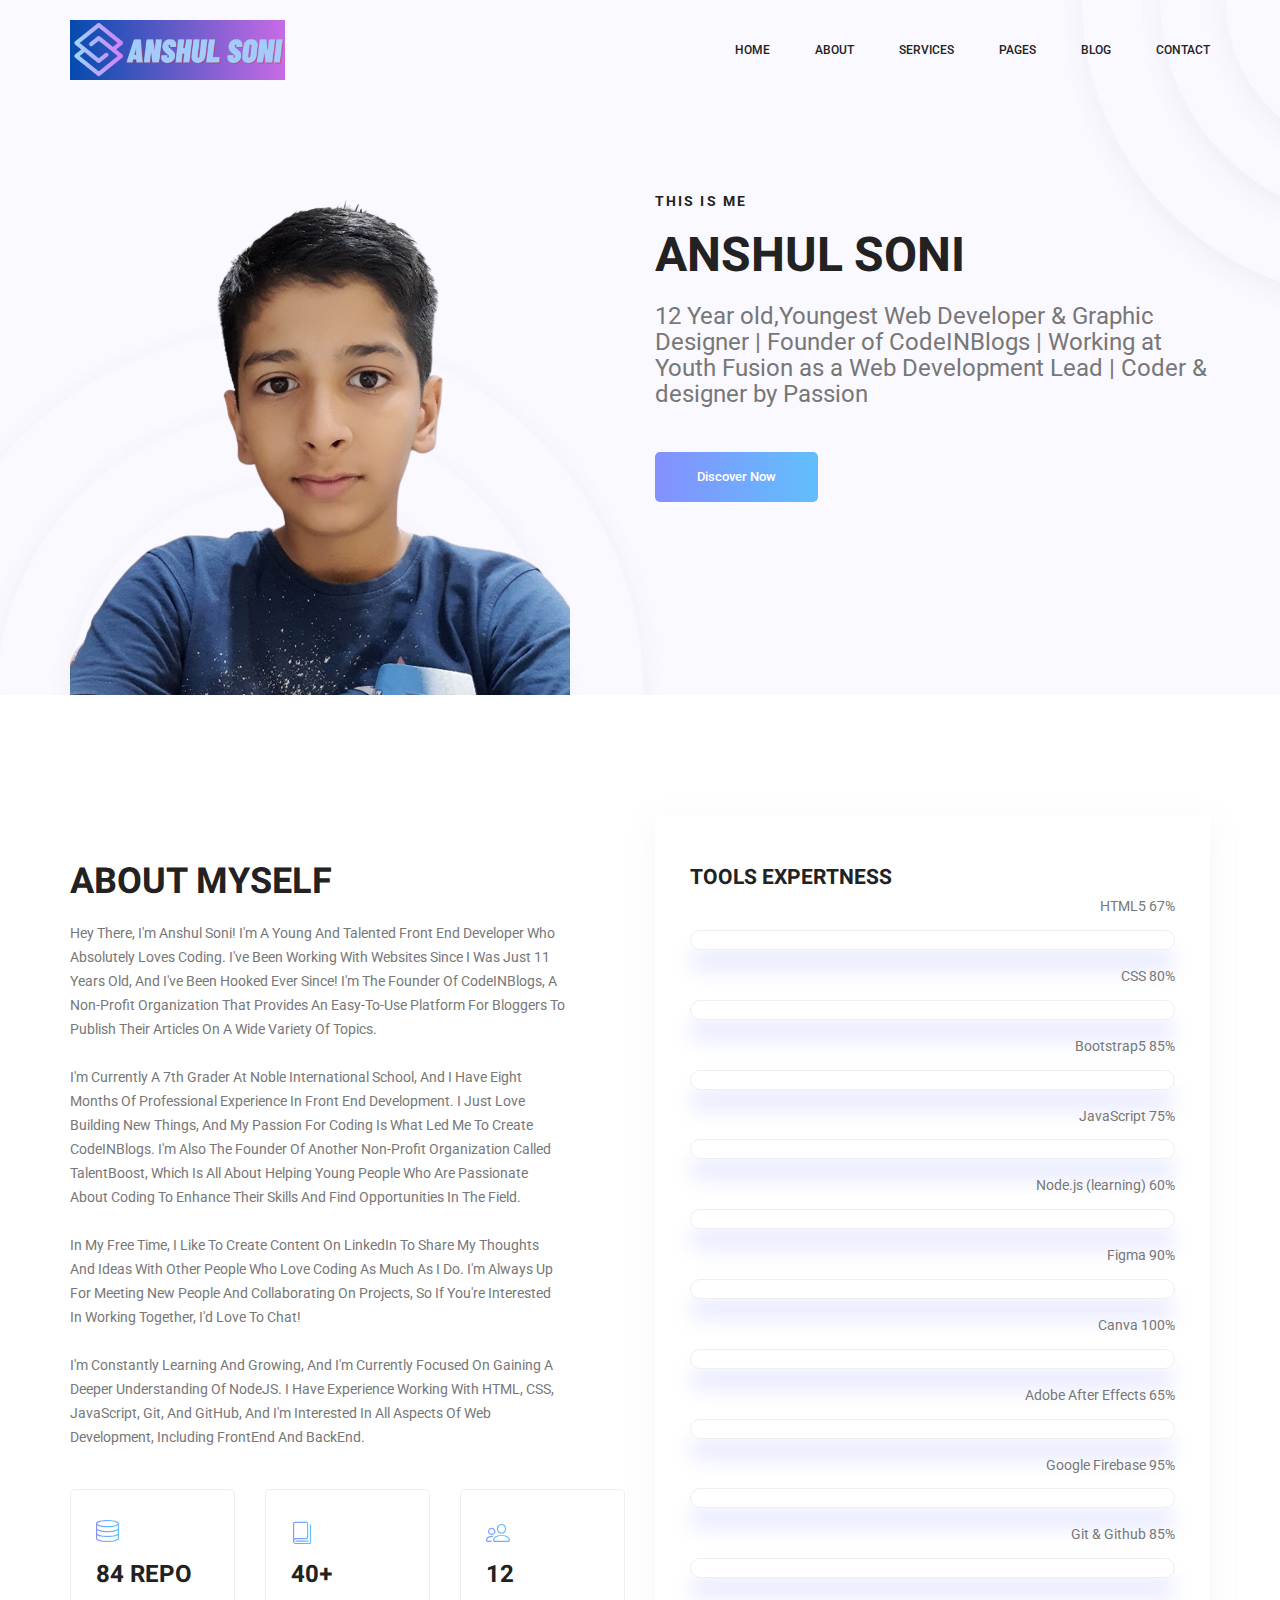
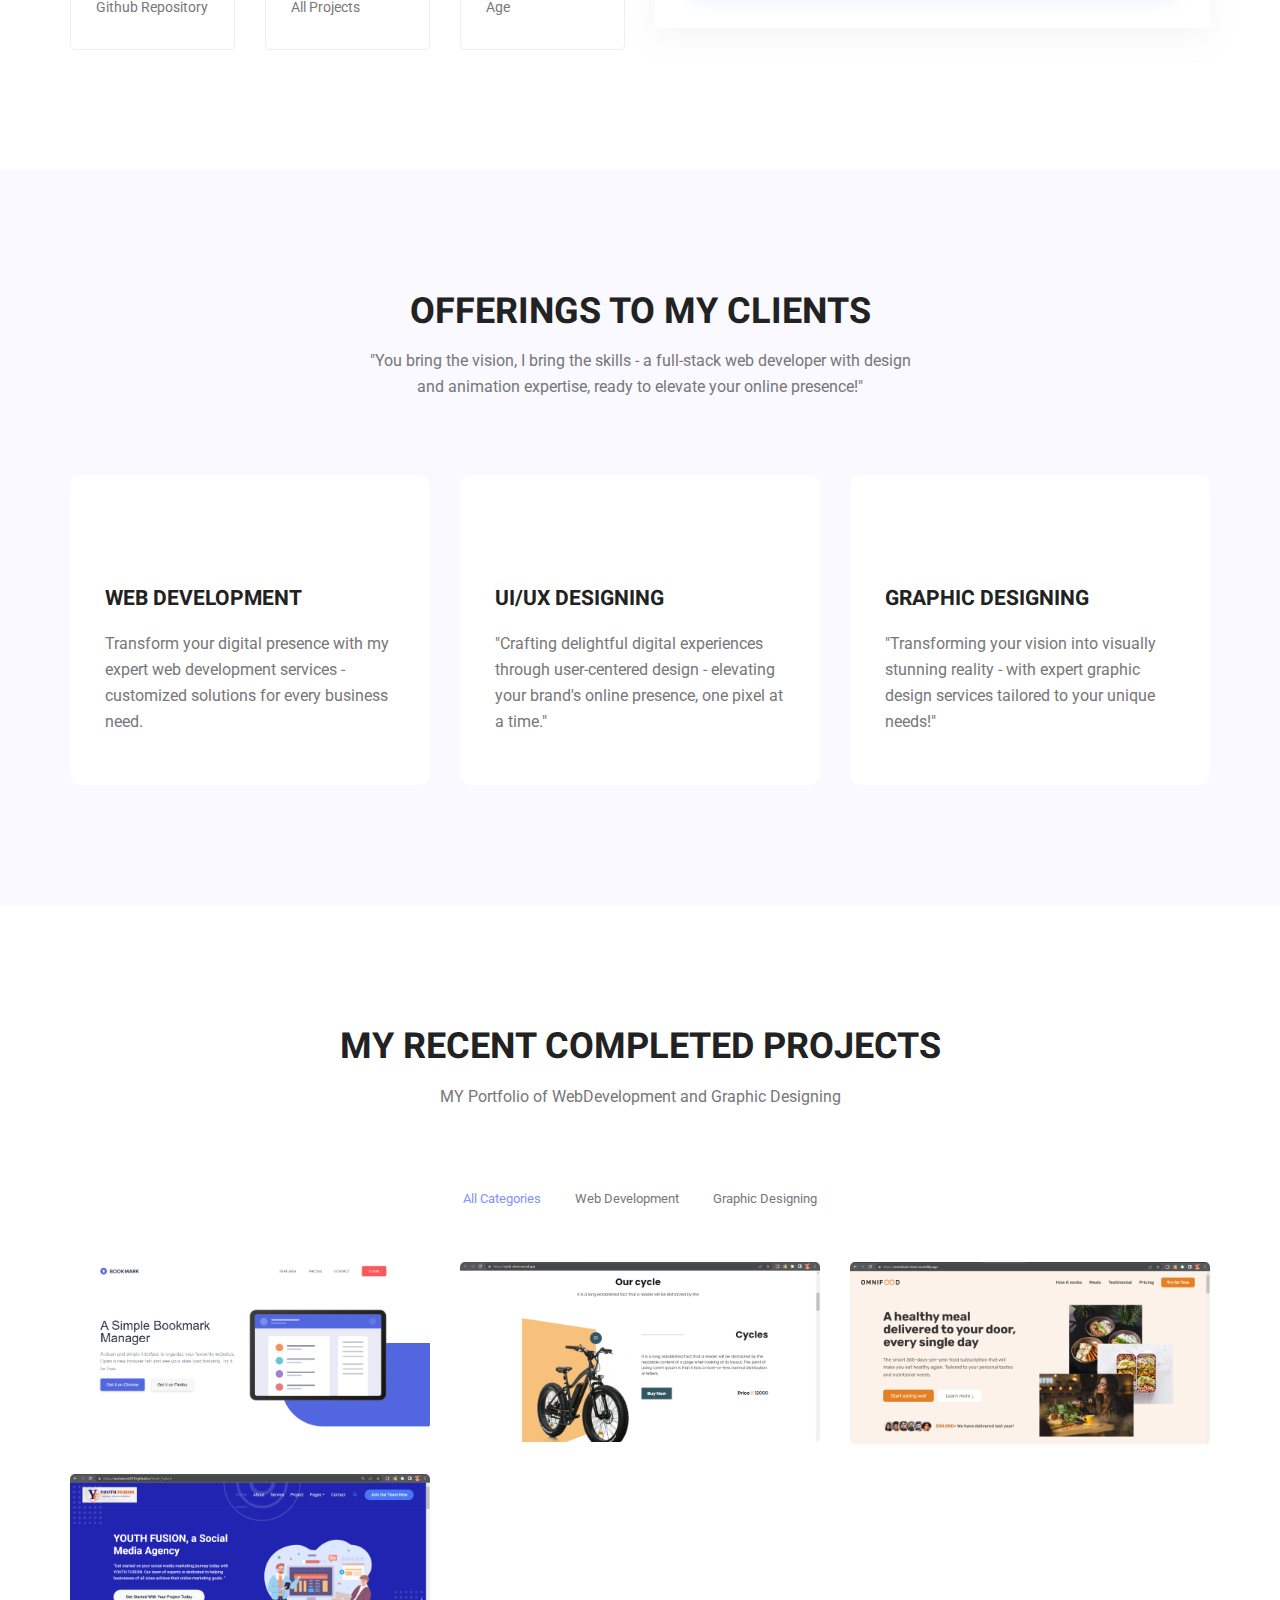
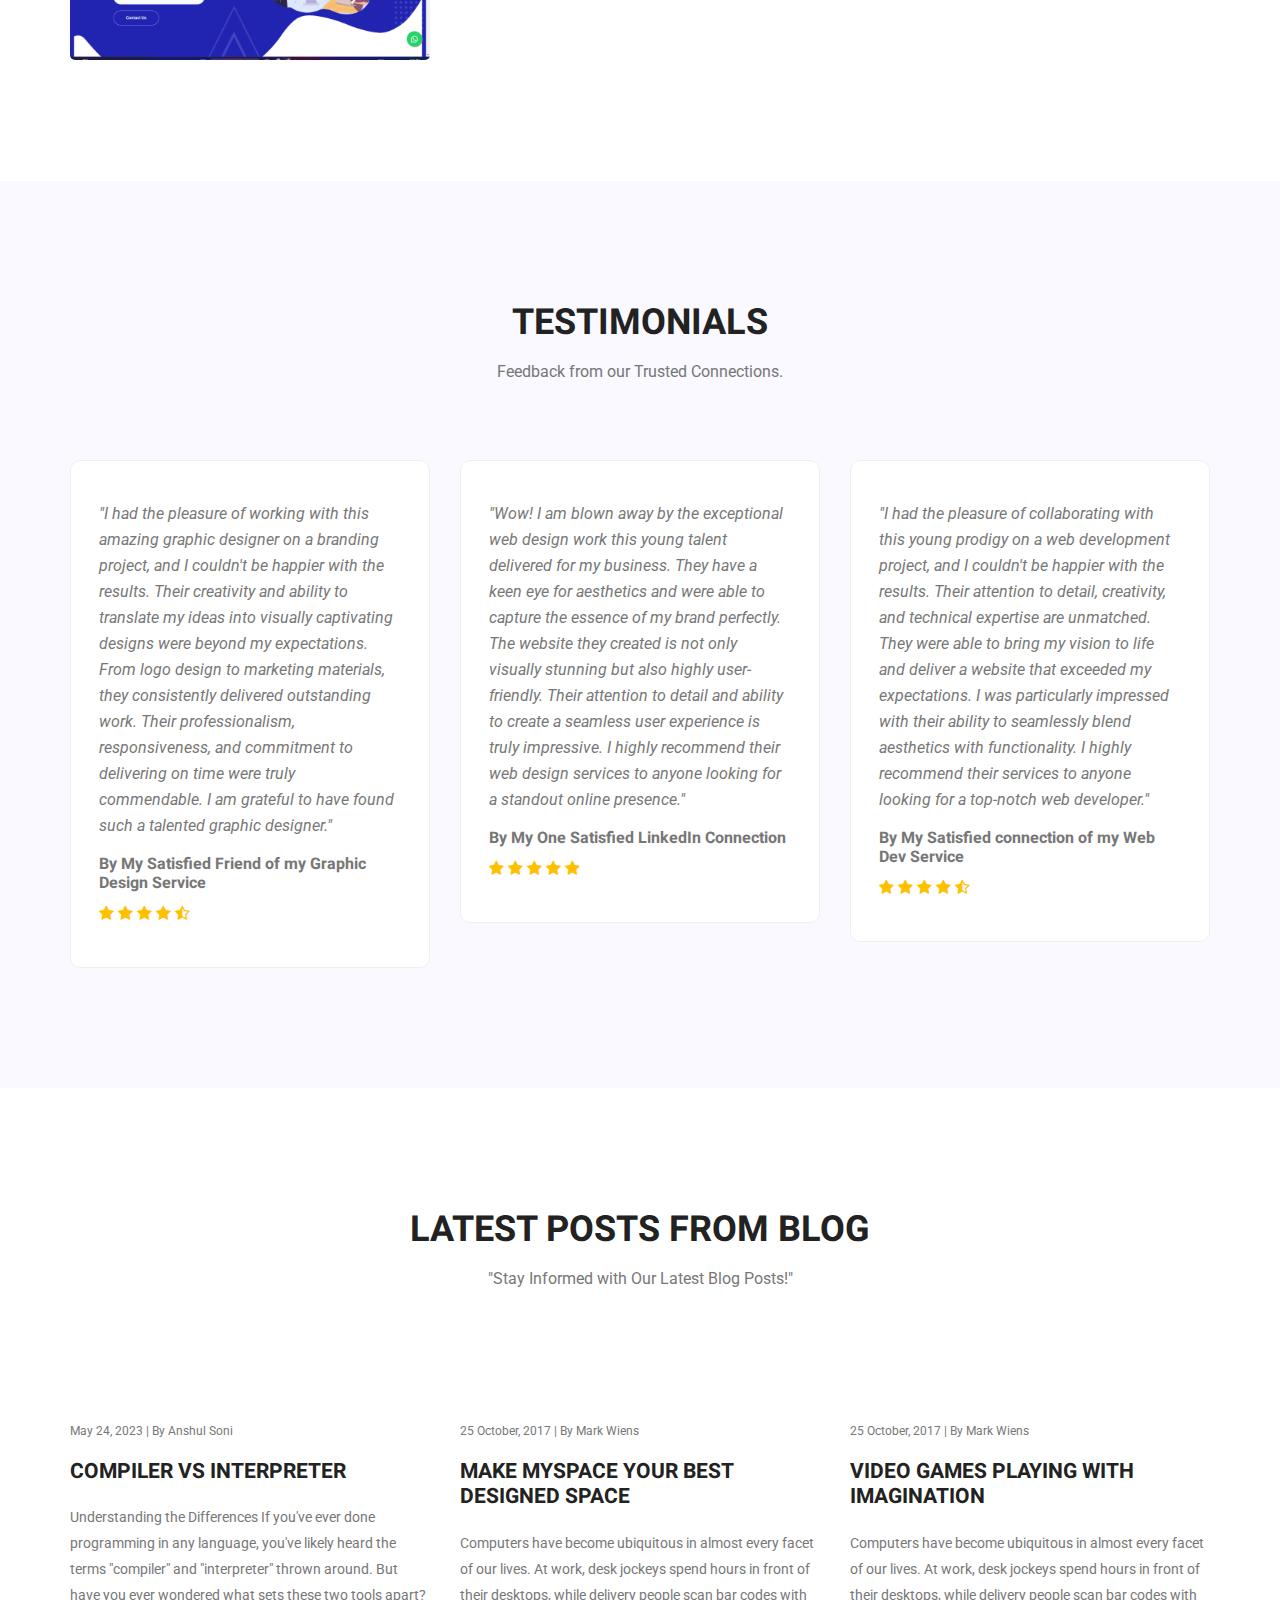
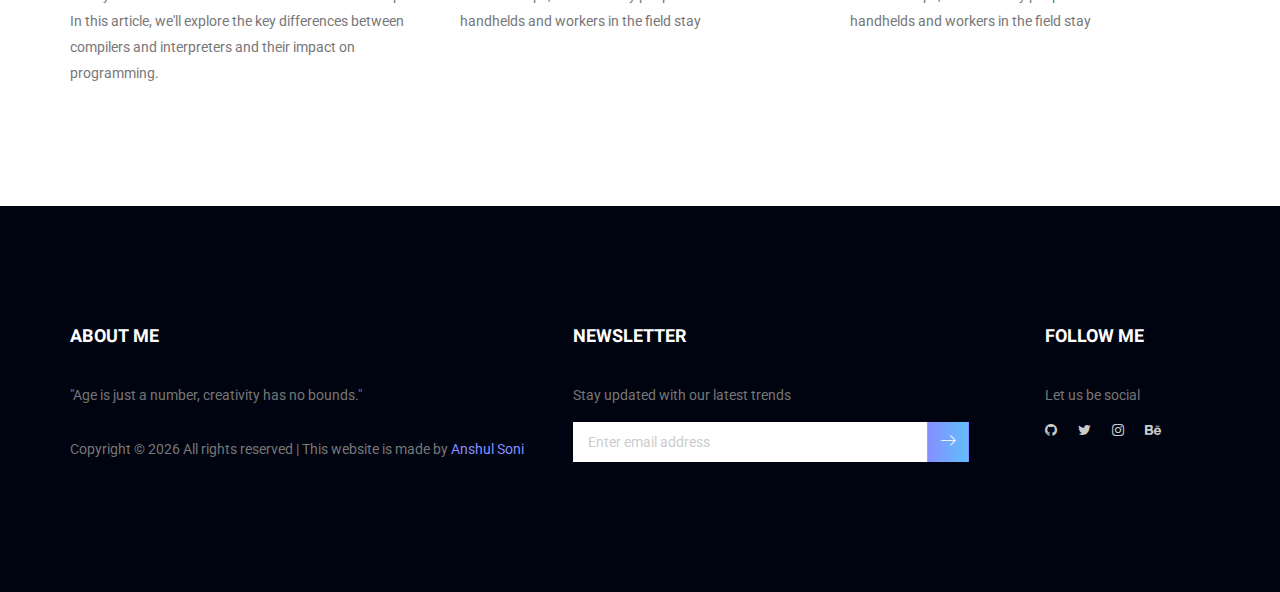
==== commit c978793d: "done" ====
--- a/index.html
+++ b/index.html
@@ -290,7 +290,8 @@
 			<div class="projects_inner row">
 				<div class="col-lg-4 col-sm-6 brand web">
 					<div class="projects_item">
-						<img class="img-fluid" src="img/projects/web dev/bookmark-website_modern-landing-page.png" alt="">
+						<img class="img-fluid" src="img/projects/web dev/bookmark-website_modern-landing-page.png"
+							alt="">
 						<div class="projects_text">
 							<a href="portfolio-details.html">
 								<h4 class="project-name">Bookmark Website Modern Langing Page</h4>
@@ -306,9 +307,9 @@
 							<a href="portfolio-details.html">
 								<h4 class="project-name">Cycle Website</h4>
 							</a>
-													<!-- <p>View Live</p> -->
-
-							
+							<!-- <p>View Live</p> -->
+
+
 						</div>
 					</div>
 				</div>
@@ -366,16 +367,19 @@
 		<div class="container">
 			<div class="main_title">
 				<h2>Testimonials</h2>
-				<p>If you are looking at blank cassettes on the web, you may be very confused at the difference in
-					price. You may see some for as low as $.17 each.</p>
+				<p>Feedback from our Trusted Connections.</p>
 			</div>
 			<div class="testi_inner">
 				<div class="testi_slider owl-carousel">
 					<div class="item">
 						<div class="testi_item">
-							<p>As conscious traveling Paup ers we must always be oncerned about our dear Mother Earth.
-								If you think about it, you travel across her face</p>
-							<h4>Fanny Spencer</h4>
+							<p>"I had the pleasure of working with this amazing graphic designer on a branding project,
+								and I couldn't be happier with the results. Their creativity and ability to translate my
+								ideas into visually captivating designs were beyond my expectations. From logo design to
+								marketing materials, they consistently delivered outstanding work. Their
+								professionalism, responsiveness, and commitment to delivering on time were truly
+								commendable. I am grateful to have found such a talented graphic designer."</p>
+							<h5>By My Satisfied Friend of my Graphic Design Service</h5>
 							<a href="#"><i class="fa fa-star"></i></a>
 							<a href="#"><i class="fa fa-star"></i></a>
 							<a href="#"><i class="fa fa-star"></i></a>
@@ -385,21 +389,29 @@
 					</div>
 					<div class="item">
 						<div class="testi_item">
-							<p>As conscious traveling Paup ers we must always be oncerned about our dear Mother Earth.
-								If you think about it, you travel across her face</p>
-							<h4>Fanny Spencer</h4>
-							<a href="#"><i class="fa fa-star"></i></a>
-							<a href="#"><i class="fa fa-star"></i></a>
-							<a href="#"><i class="fa fa-star"></i></a>
-							<a href="#"><i class="fa fa-star"></i></a>
-							<a href="#"><i class="fa fa-star-half-o"></i></a>
+							<p>"Wow! I am blown away by the exceptional web design work this young talent delivered for
+								my business. They have a keen eye for aesthetics and were able to capture the essence of
+								my brand perfectly. The website they created is not only visually stunning but also
+								highly user-friendly. Their attention to detail and ability to create a seamless user
+								experience is truly impressive. I highly recommend their web design services to anyone
+								looking for a standout online presence."</p>
+							<h5>By My One Satisfied LinkedIn Connection</h5>
+							<a href="#"><i class="fa fa-star"></i></a>
+							<a href="#"><i class="fa fa-star"></i></a>
+							<a href="#"><i class="fa fa-star"></i></a>
+							<a href="#"><i class="fa fa-star"></i></a>
+							<a href="#"><i class="fa fa-star"></i></a>
 						</div>
 					</div>
 					<div class="item">
 						<div class="testi_item">
-							<p>As conscious traveling Paup ers we must always be oncerned about our dear Mother Earth.
-								If you think about it, you travel across her face</p>
-							<h4>Fanny Spencer</h4>
+							<p>"I had the pleasure of collaborating with this young prodigy on a web development
+								project, and I couldn't be happier with the results. Their attention to detail,
+								creativity, and technical expertise are unmatched. They were able to bring my vision to
+								life and deliver a website that exceeded my expectations. I was particularly impressed
+								with their ability to seamlessly blend aesthetics with functionality. I highly recommend
+								their services to anyone looking for a top-notch web developer."</p>
+							<h5>By My Satisfied connection of my Web Dev Service </h5>
 							<a href="#"><i class="fa fa-star"></i></a>
 							<a href="#"><i class="fa fa-star"></i></a>
 							<a href="#"><i class="fa fa-star"></i></a>
@@ -418,25 +430,29 @@
 		<div class="container">
 			<div class="main_title">
 				<h2>Latest Posts from Blog</h2>
-				<p>If you are looking at blank cassettes on the web, you may be very confused at the difference in
-					price. You may see some for as low as $.17 each.</p>
+				<p>"Stay Informed with Our Latest Blog Posts!"
+				</p>
 			</div>
 			<div class="row latest_blog_inner">
 				<div class="col-lg-4">
 					<div class="l_blog_item">
 						<div class="l_blog_img">
-							<img class="img-fluid" src="img/blog/home-blog/home-blog-1.jpg" alt="">
+							<img class="img-fluid"
+								src="https://cdn.dribbble.com/users/518545/screenshots/14382301/media/f361c5951fbda0a680fae5ea41d94f8b.png?compress=1&resize=400x300"
+								alt="">
 						</div>
 						<div class="l_blog_text">
 							<div class="date">
-								<a href="#">25 October, 2017 | By Mark Wiens</a>
-							</div>
-							<a href="#">
-								<h4>Addiction When Gambling Becomes A Problem</h4>
-							</a>
-							<p>Computers have become ubiquitous in almost every facet of our lives. At work, desk
-								jockeys spend hours in front of their desktops, while delivery people scan bar codes
-								with handhelds and workers in the field stay</p>
+								<a href="#">May 24, 2023 | By Anshul Soni</a>
+							</div>
+							<a href="https://anshulsoni.hashnode.dev/compiler-vs-interpreter">
+								<h4>Compiler Vs Interpreter
+								</h4>
+							</a>
+							<p>Understanding the Differences If you've ever done programming in any language, you've
+								likely heard the terms "compiler" and "interpreter" thrown around. But have you ever
+								wondered what sets these two tools apart? In this article, we'll explore the key
+								differences between compilers and interpreters and their impact on programming.</p>
 						</div>
 					</div>
 				</div>
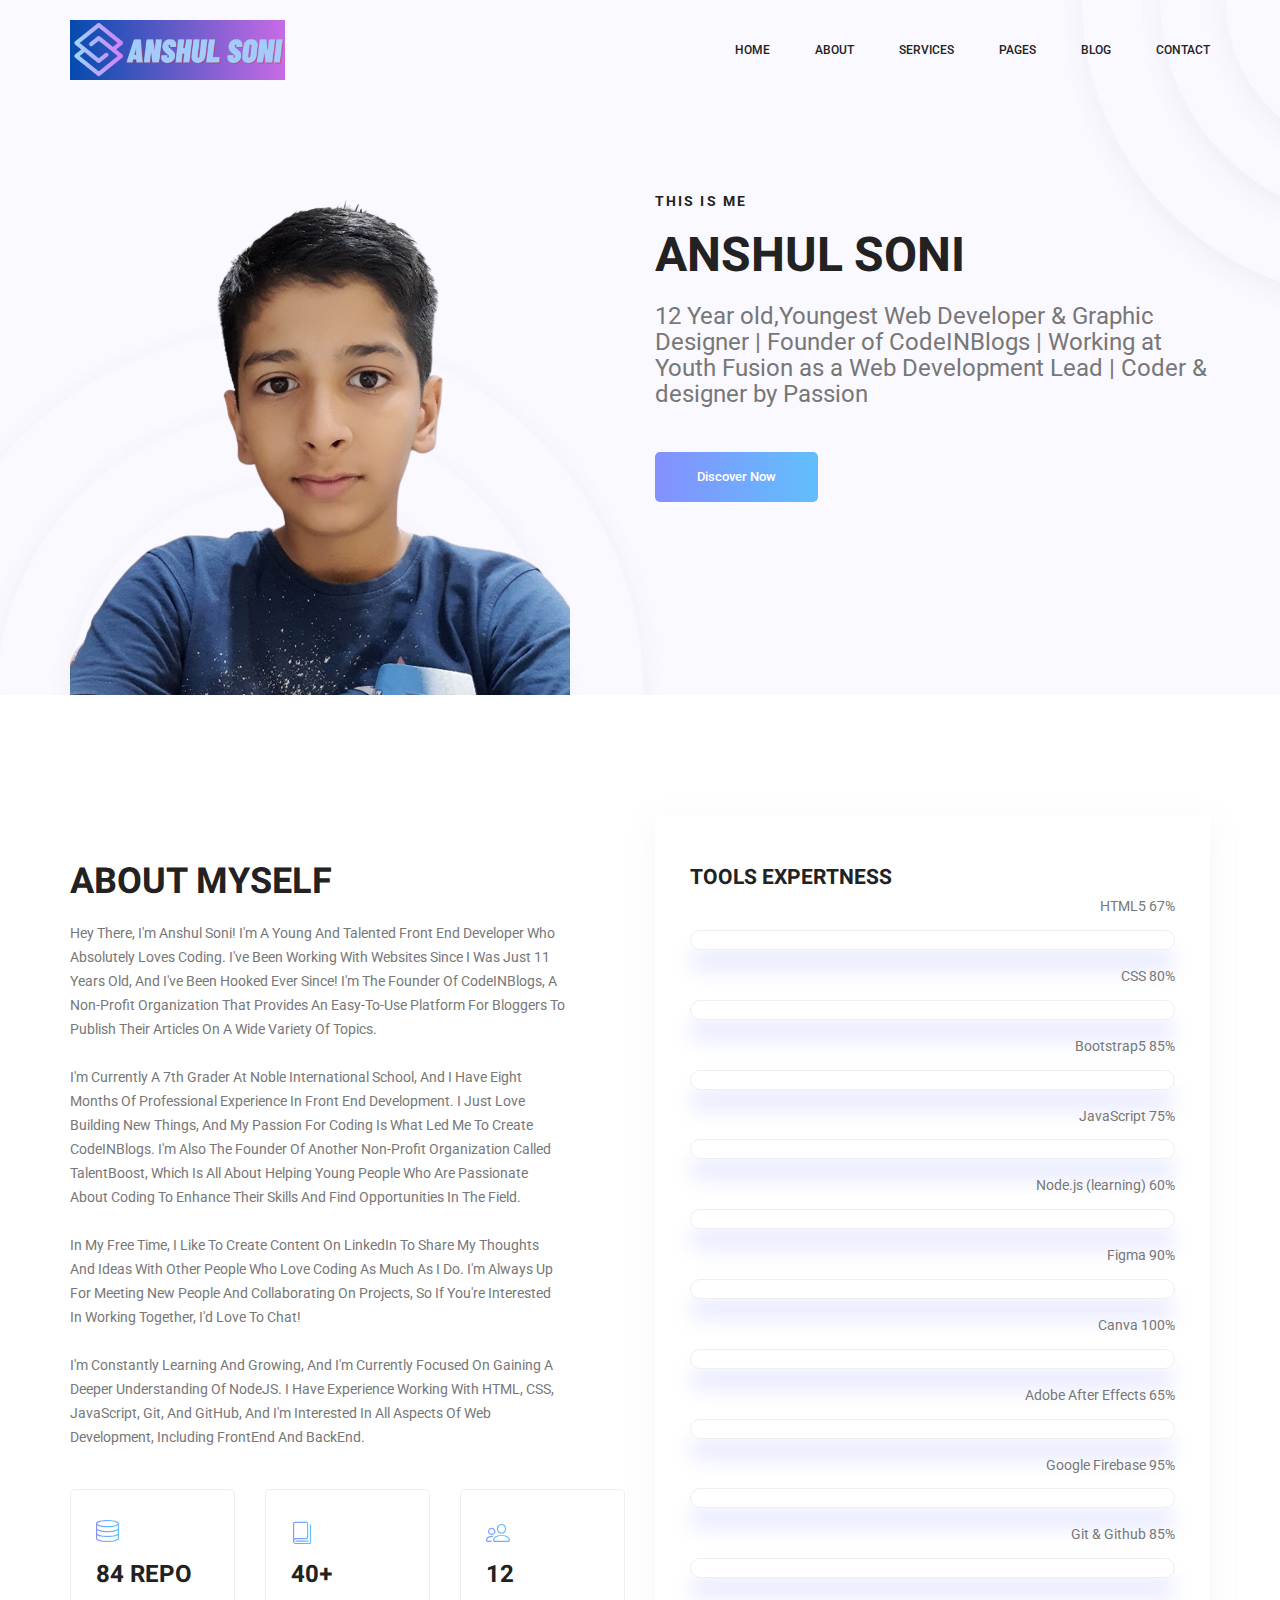
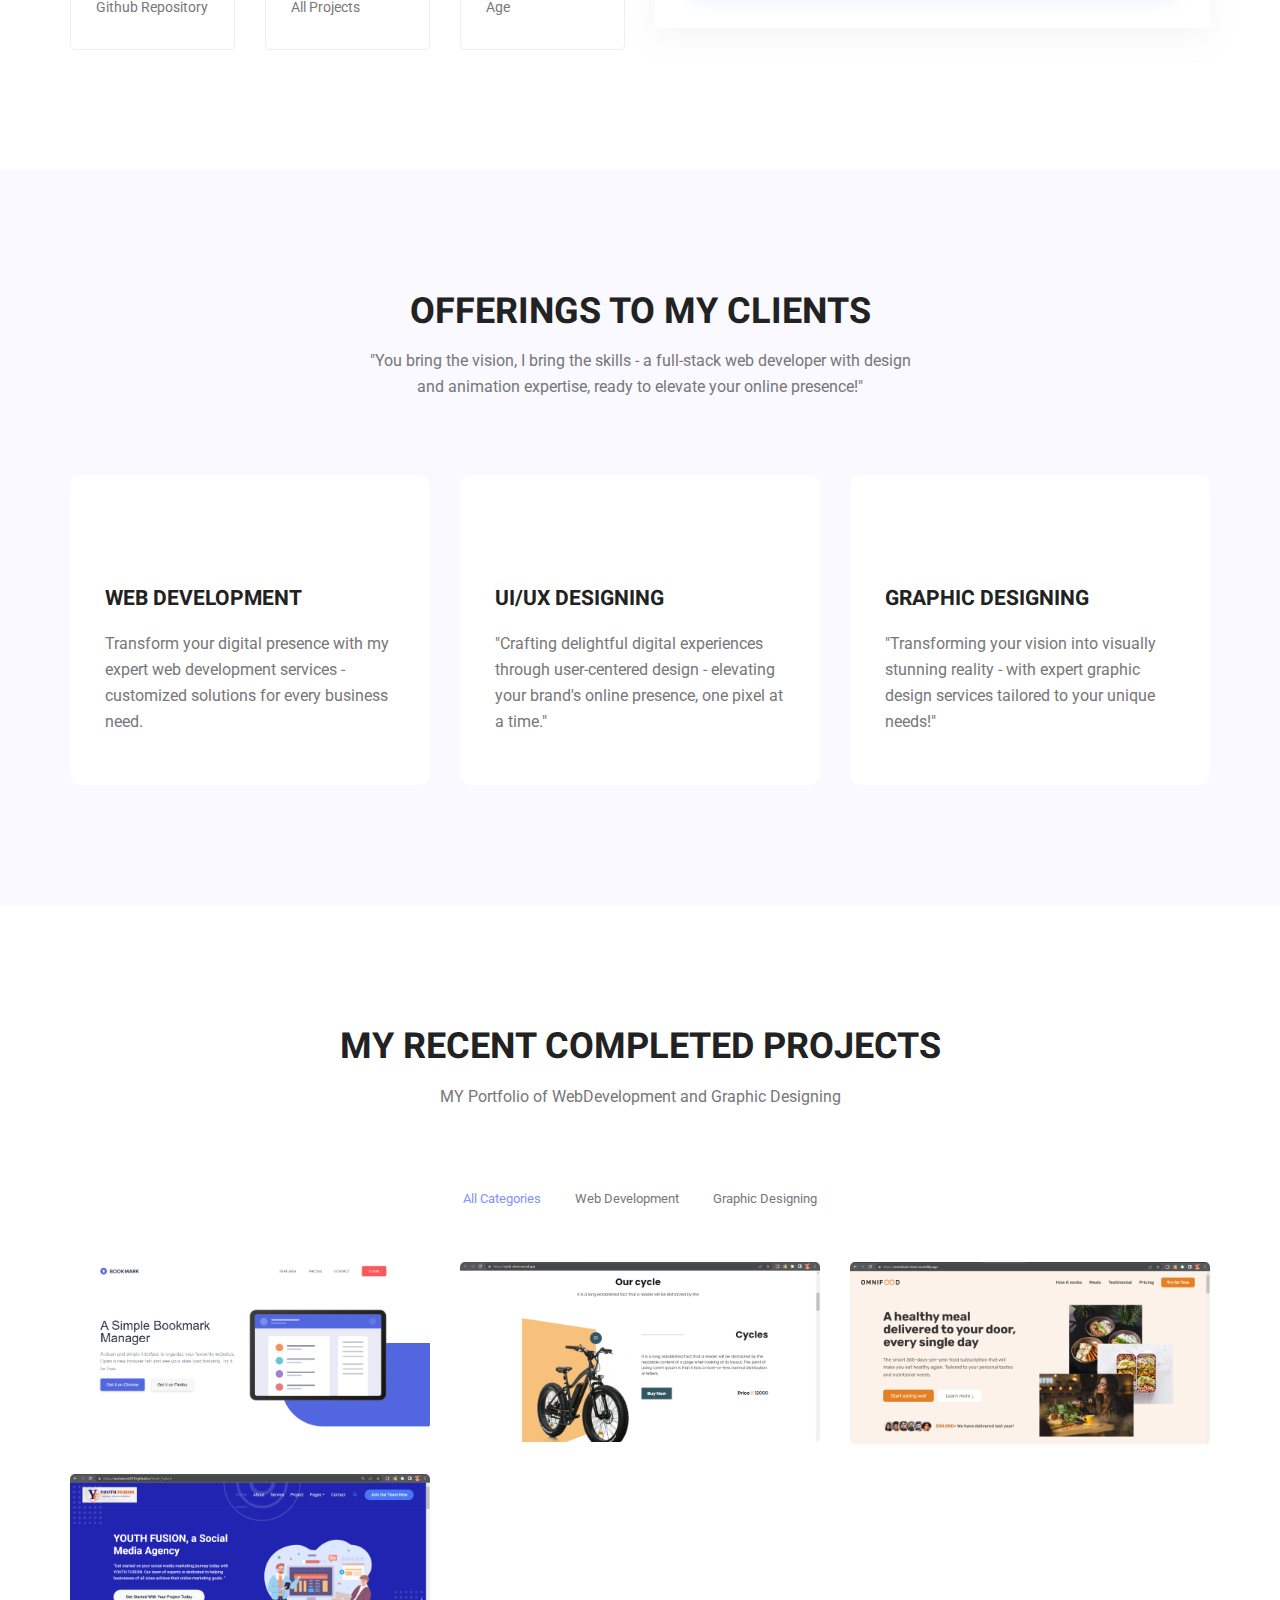
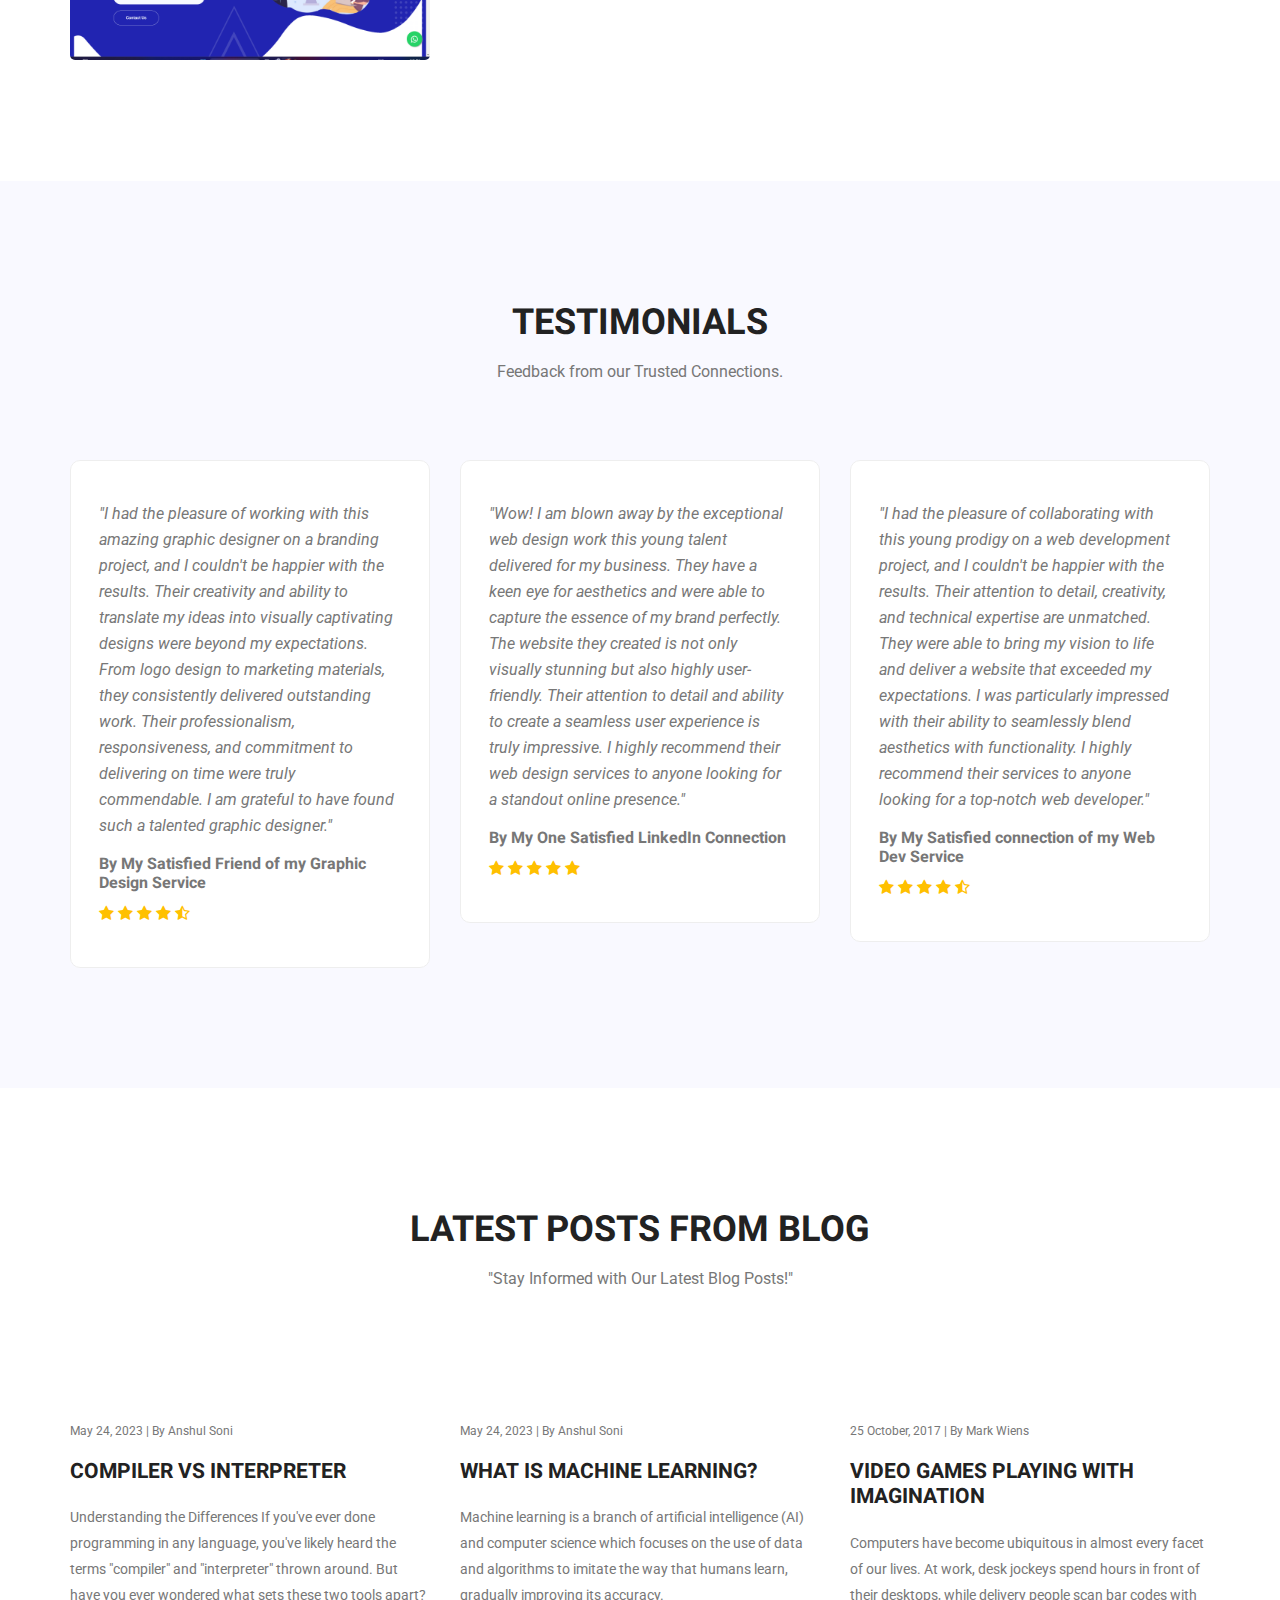
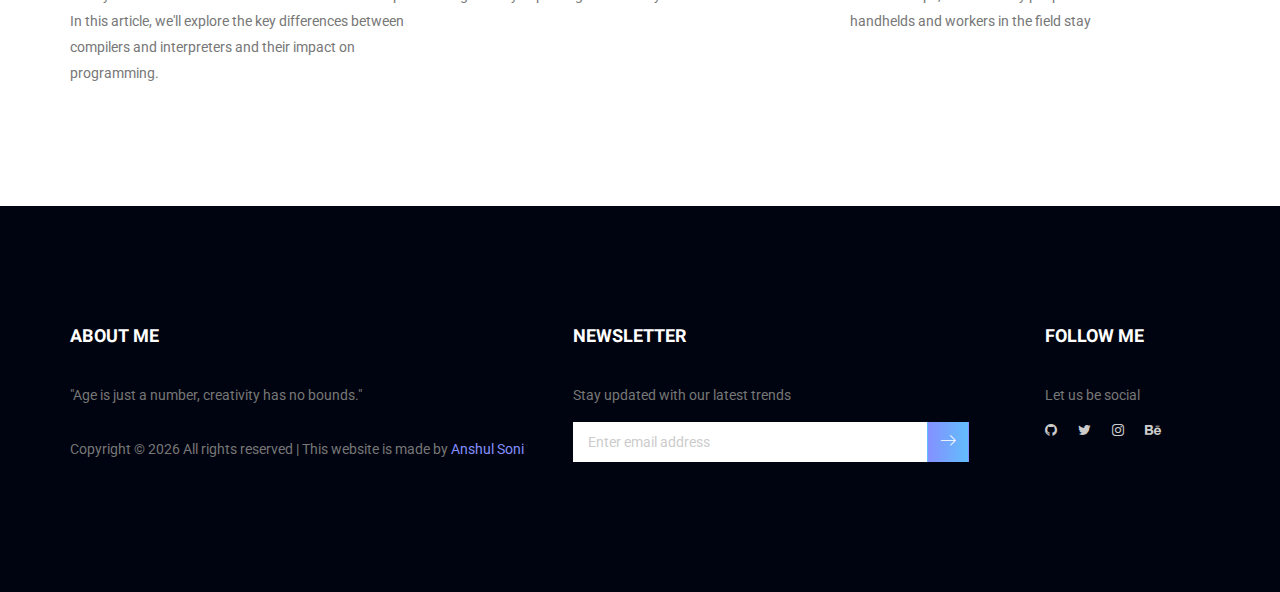
==== commit 7d6c0786: "done" ====
--- a/index.html
+++ b/index.html
@@ -459,18 +459,20 @@
 				<div class="col-lg-4">
 					<div class="l_blog_item">
 						<div class="l_blog_img">
-							<img class="img-fluid" src="img/blog/home-blog/home-blog-2.jpg" alt="">
+							<img class="img-fluid" src="http://codeinblogs.co/assets/images/blog-4.png" alt="">
 						</div>
 						<div class="l_blog_text">
 							<div class="date">
-								<a href="#">25 October, 2017 | By Mark Wiens</a>
-							</div>
-							<a href="#">
-								<h4>Make Myspace Your Best Designed Space</h4>
-							</a>
-							<p>Computers have become ubiquitous in almost every facet of our lives. At work, desk
-								jockeys spend hours in front of their desktops, while delivery people scan bar codes
-								with handhelds and workers in the field stay</p>
+								<a href="#">May 24, 2023 | By Anshul Soni</a>
+							</div>
+							<a href="https://anshulsoni.hashnode.dev/what-is-machine-learning">
+								<h4>What is Machine Learning?</h4>
+							</a>
+							<p>Machine learning is a branch of artificial intelligence (AI) and computer science which
+								focuses on the use of data and algorithms to imitate the way that humans learn,
+								gradually improving its accuracy.
+
+							</p>
 						</div>
 					</div>
 				</div>
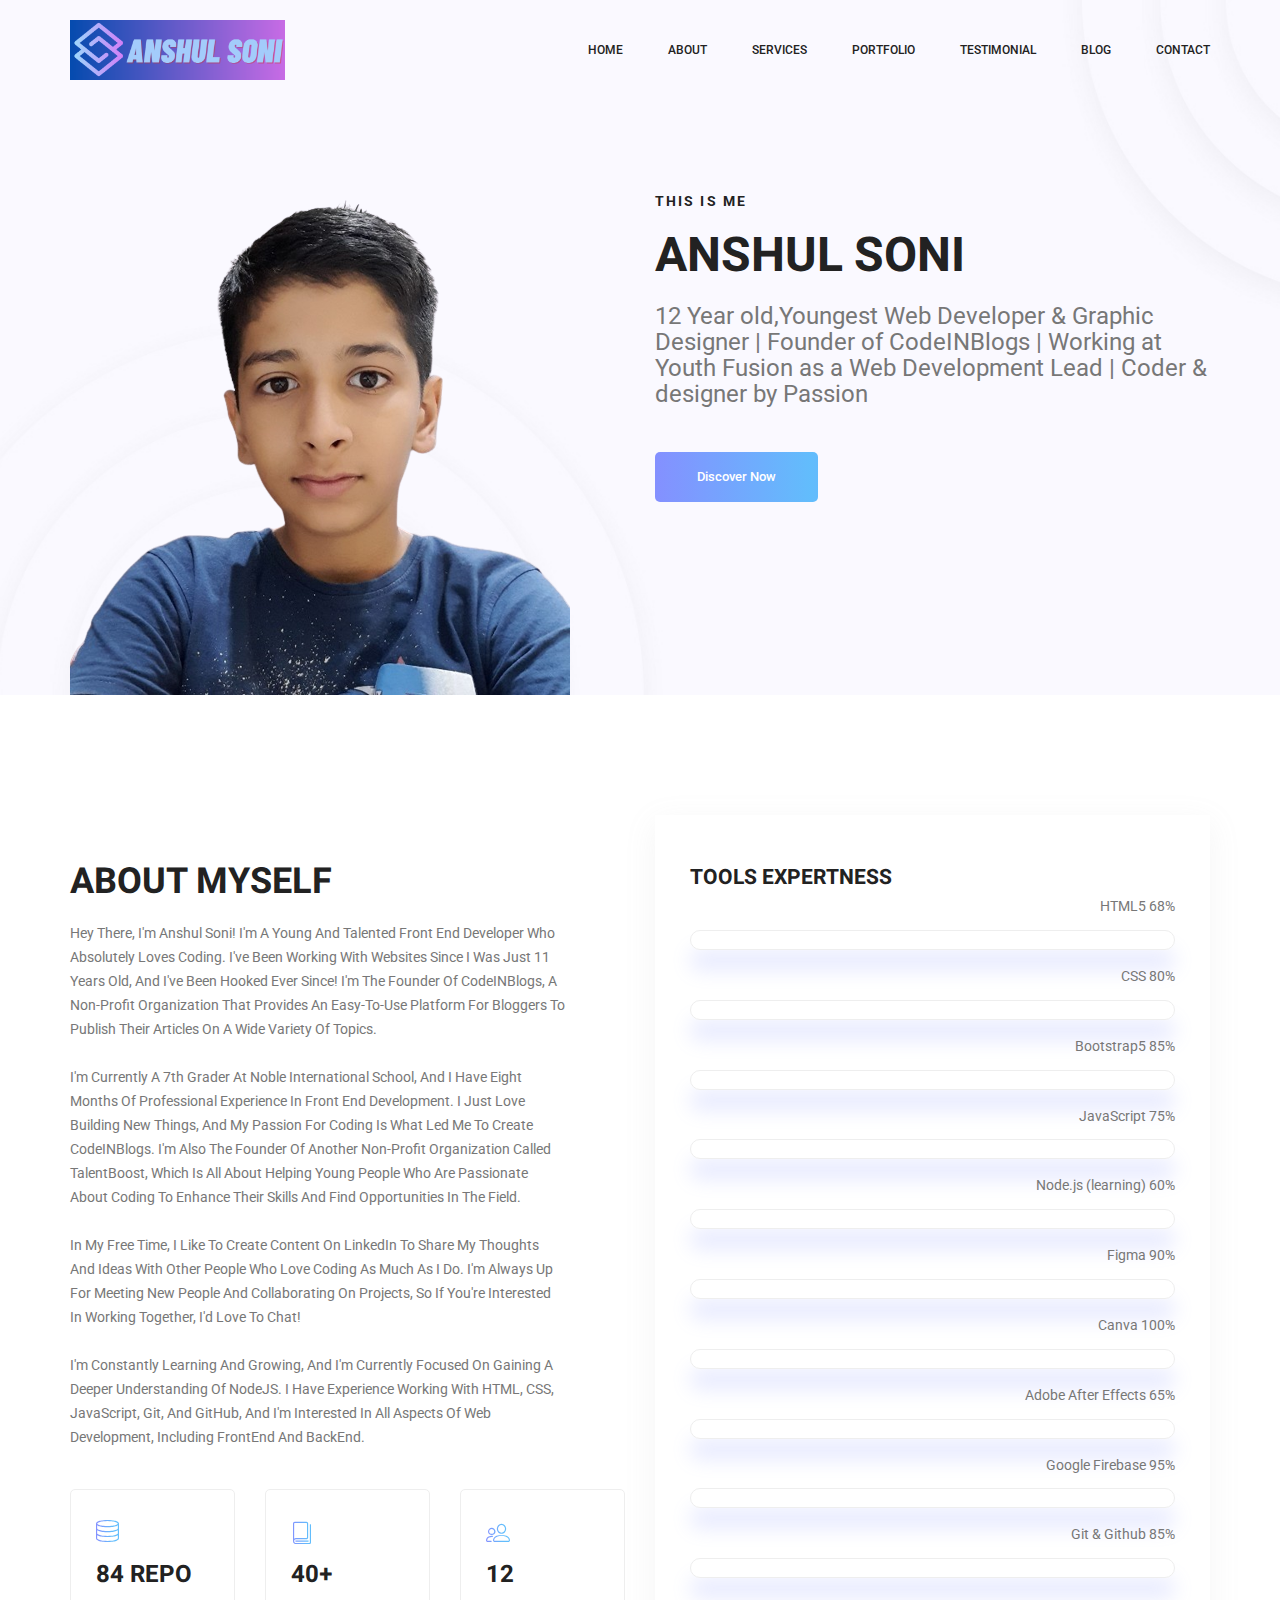
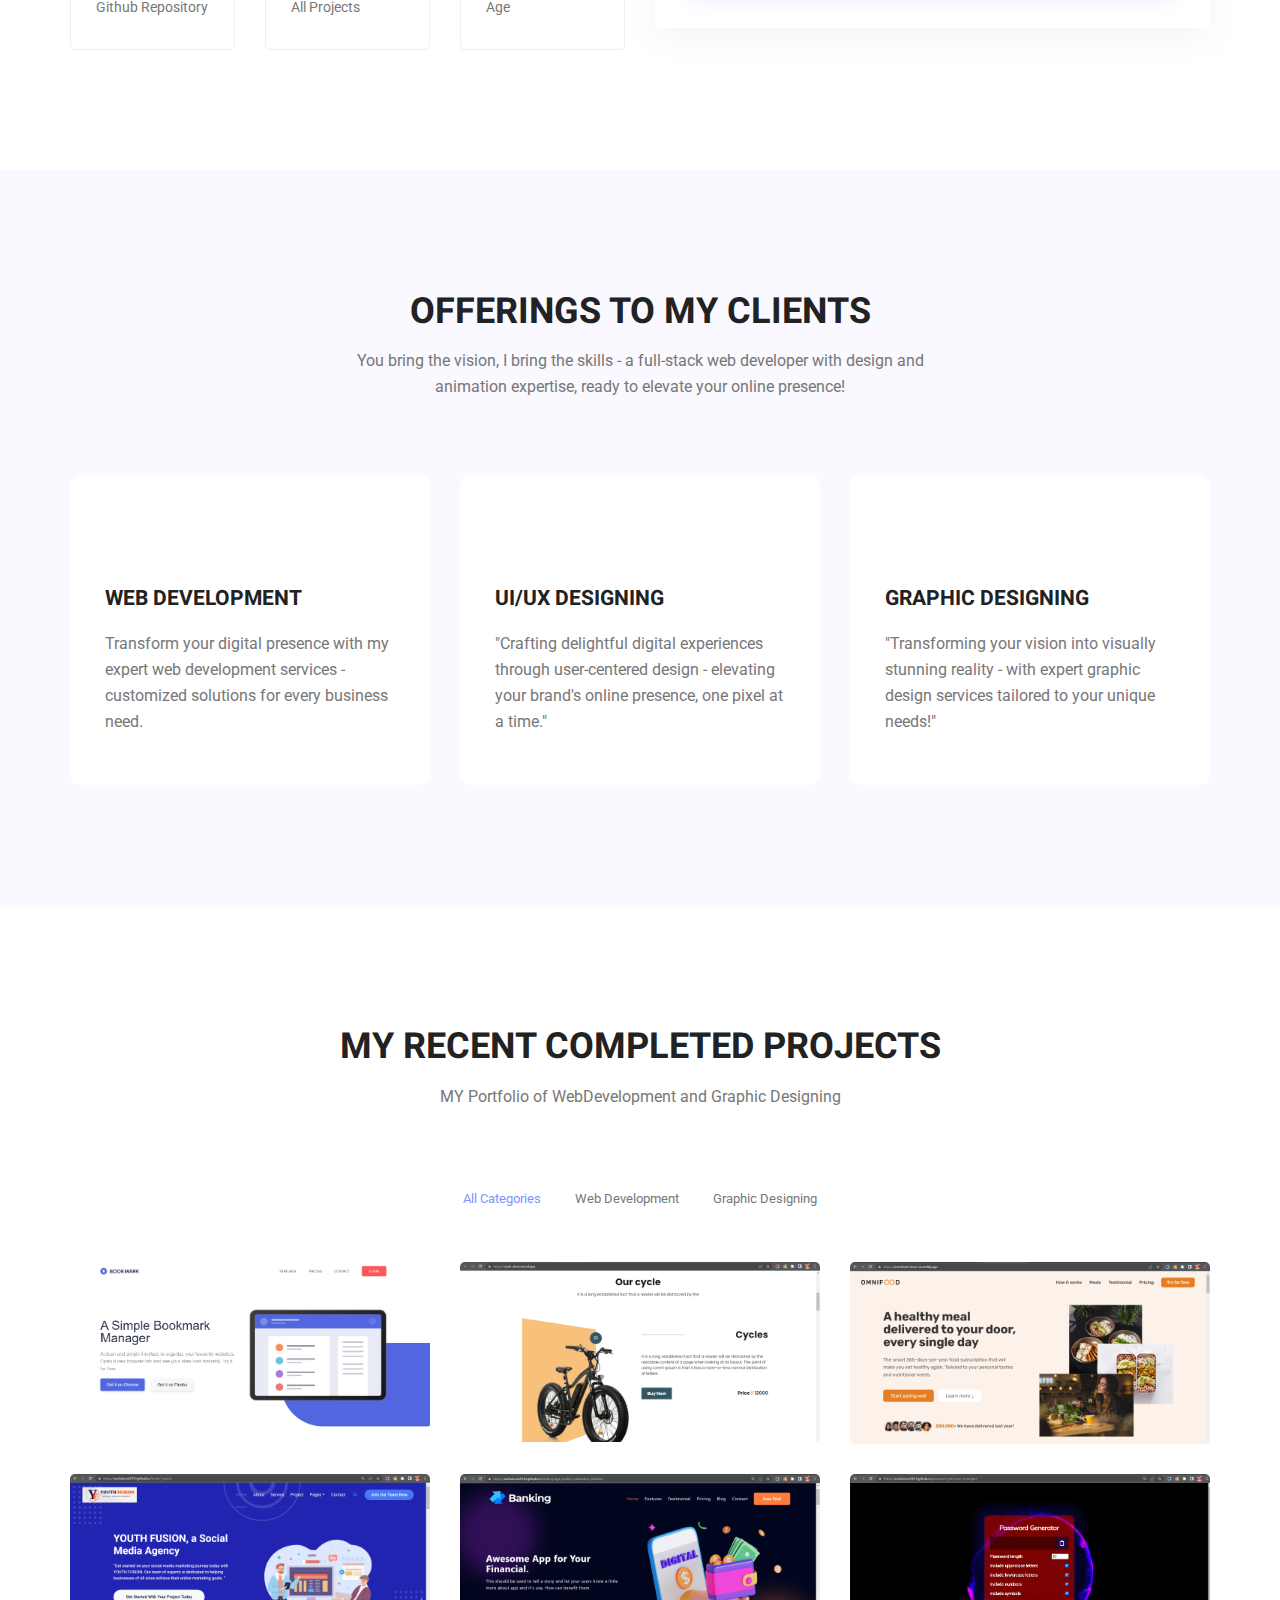
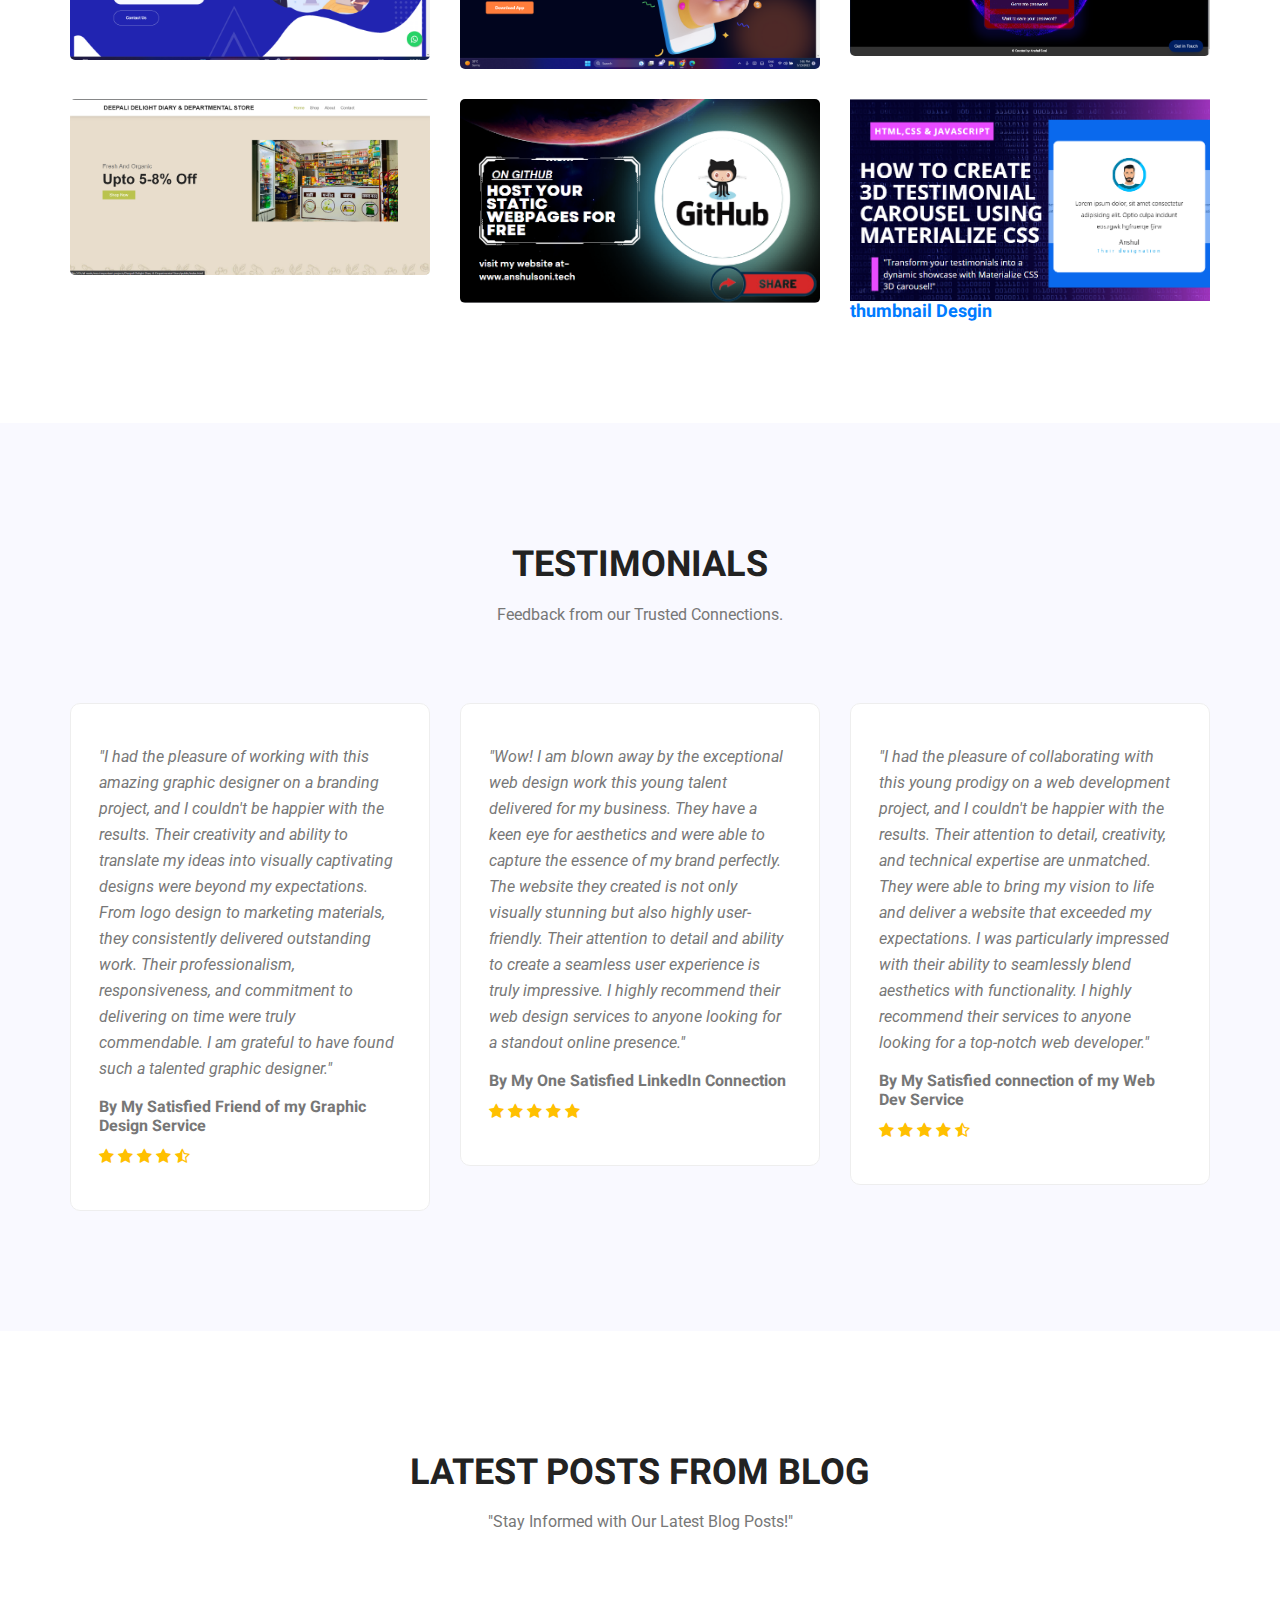
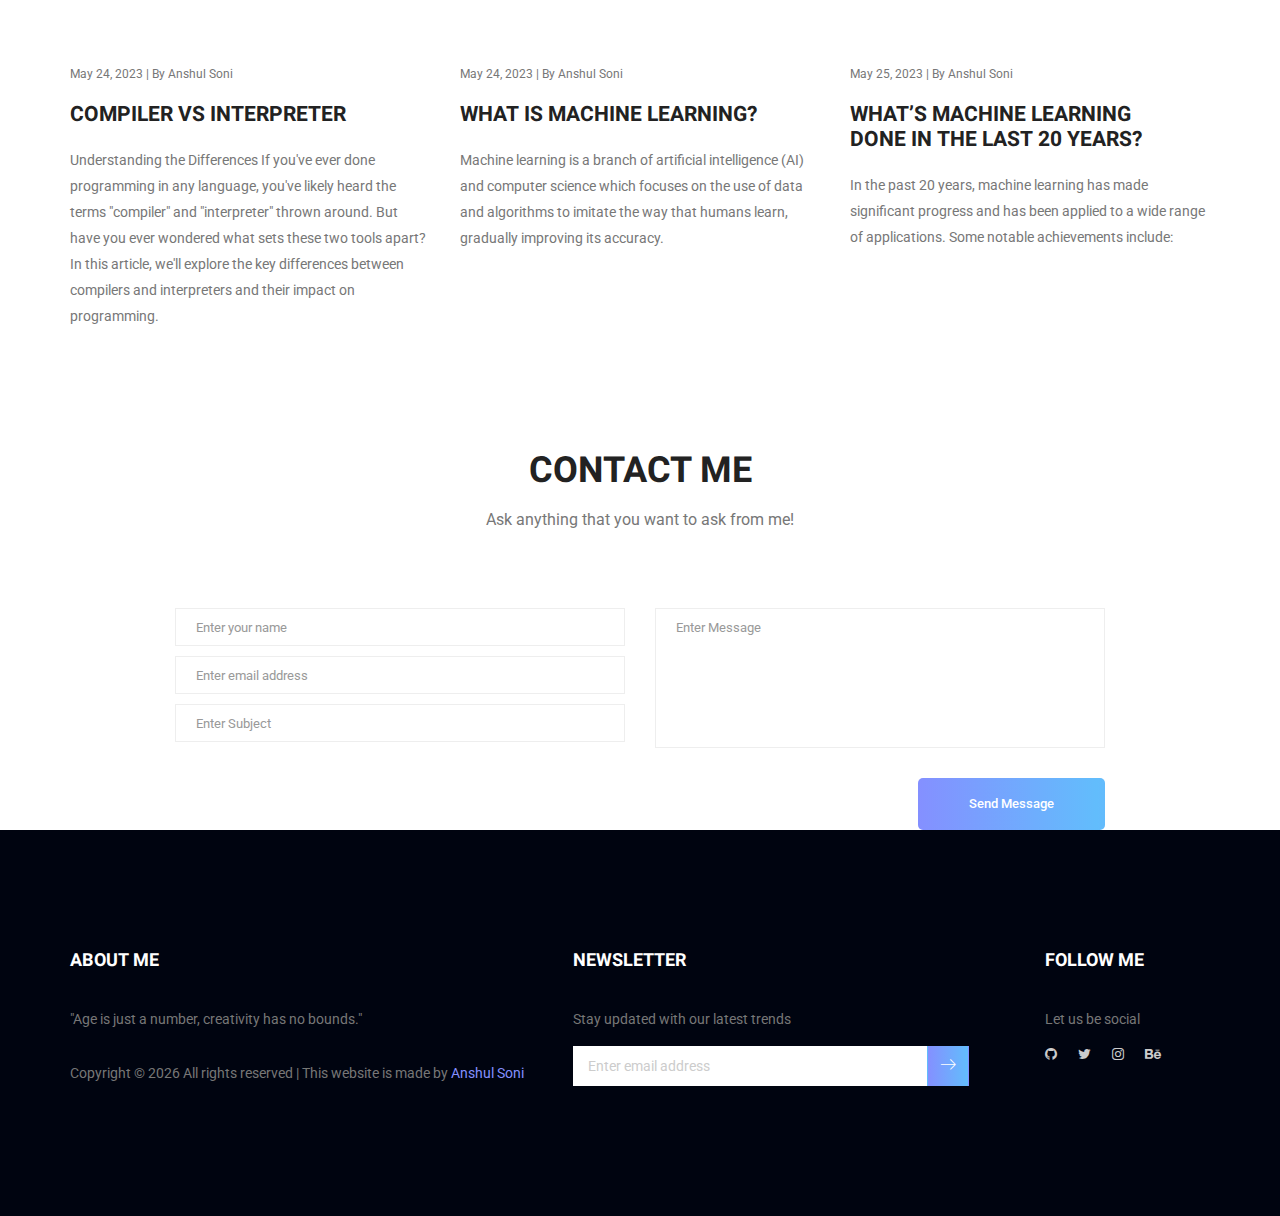
==== commit b70c3b60: "Website done" ====
--- a/index.html
+++ b/index.html
@@ -42,27 +42,14 @@
 						<ul class="nav navbar-nav menu_nav ml-auto">
 							<li class="nav-item active"><a class="nav-link" href="#home">Home</a></li>
 							<li class="nav-item"><a class="nav-link" href="#about">About</a></li>
-							<li class="nav-item"><a class="nav-link" href="services.html">Services</a>
-							<li class="nav-item submenu dropdown">
-								<a href="#" class="nav-link dropdown-toggle" data-toggle="dropdown" role="button"
-									aria-haspopup="true" aria-expanded="false">Pages</a>
-								<ul class="dropdown-menu">
-									<li class="nav-item"><a class="nav-link" href="portfolio.html">Portfolio</a></li>
-									<li class="nav-item"><a class="nav-link" href="portfolio-details.html">Project
-											Details</a></li>
-									<li class="nav-item"><a class="nav-link" href="elements.html">Elements</a></li>
-								</ul>
+							<li class="nav-item"><a class="nav-link" href="#service">Services</a>
+							<li class="nav-item"><a class="nav-link" href="#portfolio">Portfolio</a></li>
+
+							<li class="nav-item"><a class="nav-link" href="#testimonial">Testimonial</a></li>
 							</li>
-							<li class="nav-item submenu dropdown">
-								<a href="#" class="nav-link dropdown-toggle" data-toggle="dropdown" role="button"
-									aria-haspopup="true" aria-expanded="false">Blog</a>
-								<ul class="dropdown-menu">
-									<li class="nav-item"><a class="nav-link" href="blog.html">Blog</a></li>
-									<li class="nav-item"><a class="nav-link" href="single-blog.html">Blog Details</a>
-									</li>
-								</ul>
-							</li>
-							<li class="nav-item"><a class="nav-link" href="contact.html">Contact</a></li>
+							<li class="nav-item"><a class="nav-link" href="#blog">Blog</a></li>
+
+							<li class="nav-item"><a class="nav-link" href="#contact">Contact</a></li>
 						</ul>
 					</div>
 				</div>
@@ -233,13 +220,13 @@
 	<!--================End Welcome Area =================-->
 
 	<!--================Feature Area =================-->
-	<section class="feature_area p_120">
+	<section class="feature_area p_120" id="service">
 		<div class="container">
 			<div class="main_title">
 				<h2>offerings to my clients</h2>
 				<p>
-					"You bring the vision, I bring the skills - a full-stack web developer with design and animation
-					expertise, ready to elevate your online presence!"</p>
+					You bring the vision, I bring the skills - a full-stack web developer with design and animation
+					expertise, ready to elevate your online presence!</p>
 			</div>
 			<div class="feature_inner row">
 				<div class="col-lg-4 col-md-6">
@@ -274,7 +261,7 @@
 	<!--================End Feature Area =================-->
 
 	<!--================Projects Area =================-->
-	<section class="projects_area p_120">
+	<section class="projects_area p_120" id="portfolio">
 		<div class="container">
 			<div class="main_title">
 				<h2>My Recent Completed Projects</h2>
@@ -318,7 +305,7 @@
 						<img class="img-fluid" src="img/projects/web dev/omnifood-clone.png" alt="">
 						<div class="projects_text">
 							<a href="portfolio-details.html">
-								<h4 class="project-name">3D Helmet Design</h4>
+								<h4 class="project-name">Omnifood wesbite clone</h4>
 							</a>
 							<!-- <p>View Live</p> -->
 						</div>
@@ -335,12 +322,23 @@
 						</div>
 					</div>
 				</div>
-				<div class="col-lg-4 col-sm-6 brand work">
-					<div class="projects_item">
-						<img class="img-fluid" src="img/projects/projects-5.jpg" alt="">
-						<div class="projects_text">
-							<a href="portfolio-details.html">
-								<h4>Social Media Agency Website</h4>
+				<div class="col-lg-4 col-sm-6 brand web">
+					<div class="projects_item">
+						<img class="img-fluid" src="img/projects/web dev/banking-webapp-theme.png" alt="">
+						<div class="projects_text">
+							<a href="portfolio-details.html">
+								<h4>Banking website landing page</h4>
+							</a>
+							<!-- <p>View Live</p> -->
+						</div>
+					</div>
+				</div>
+				<div class="col-lg-4 col-sm-6 brand  web">
+					<div class="projects_item">
+						<img class="img-fluid" src="img/projects/web dev/password-generators.png">
+						<div class="projects_text">
+							<a href="portfolio-details.html">
+								<h4>Random Password generator</h4>
 							</a>
 							<!-- <p>View Live</p> -->
 						</div>
@@ -348,22 +346,47 @@
 				</div>
 				<div class="col-lg-4 col-sm-6 brand work web">
 					<div class="projects_item">
-						<img class="img-fluid" src="img/projects/projects-6.jpg" alt="">
-						<div class="projects_text">
-							<a href="portfolio-details.html">
-								<h4>Social Media Agency Website</h4>
-							</a>
-							<!-- <p>View Live</p> -->
-						</div>
-					</div>
-				</div>
-			</div>
-		</div>
+						<img class="img-fluid" src="img/projects/web dev/online store.png" alt="">
+						<div class="projects_text">
+							<a href="portfolio-details.html">
+								<h4>Online Store</h4>
+							</a>
+							<!-- <p>View Live</p> -->
+						</div>
+					</div>
+				</div>
+
+
+				<div class="col-lg-4 col-sm-6 brand work design">
+					<div class="projects_item">
+						<img class="img-fluid" src="./img/projects/graphic design/thumbnail.png" alt="">
+						<div class="projects_text">
+							<a href="portfolio-details.html">
+								<h4>thumbnail Desgin</h4>
+							</a>
+							<!-- <p>View Live</p> -->
+						</div>
+					</div>
+				</div>
+				<div class="col-lg-4 col-sm-6 brand work design>
+					<div class="projects_item">
+						<img class="img-fluid" src="./img/projects/graphic design/thumbnail2.png" alt="">
+						<div class="projects_text">
+							<a href="portfolio-details.html">
+								<h4>thumbnail Desgin</h4>
+							</a>
+							<!-- <p>View Live</p> -->
+						</div>
+					</div>
+				</div>
+			</div>
+
+
 	</section>
 	<!--================End Projects Area =================-->
 
 	<!--================Testimonials Area =================-->
-	<section class="testimonials_area p_120">
+	<section class="testimonials_area p_120" id="testimonial">
 		<div class="container">
 			<div class="main_title">
 				<h2>Testimonials</h2>
@@ -426,7 +449,7 @@
 	<!--================End Testimonials Area =================-->
 
 	<!--================Latest Blog Area =================-->
-	<section class="latest_blog_area p_120">
+	<section class="latest_blog_area p_120" id="blog">
 		<div class="container">
 			<div class="main_title">
 				<h2>Latest Posts from Blog</h2>
@@ -459,19 +482,20 @@
 				<div class="col-lg-4">
 					<div class="l_blog_item">
 						<div class="l_blog_img">
-							<img class="img-fluid" src="http://codeinblogs.co/assets/images/blog-4.png" alt="">
+							<img class="img-fluid"
+								src="https://cdn.educba.com/academy/wp-content/uploads/2019/04/What-is-Machine-Learning.jpg"
+								alt="">
 						</div>
 						<div class="l_blog_text">
 							<div class="date">
 								<a href="#">May 24, 2023 | By Anshul Soni</a>
 							</div>
-							<a href="https://anshulsoni.hashnode.dev/what-is-machine-learning">
+							<a href="https://anshulsoni.hashnode.dev/compiler-vs-interpreter">
 								<h4>What is Machine Learning?</h4>
 							</a>
 							<p>Machine learning is a branch of artificial intelligence (AI) and computer science which
 								focuses on the use of data and algorithms to imitate the way that humans learn,
 								gradually improving its accuracy.
-
 							</p>
 						</div>
 					</div>
@@ -479,18 +503,21 @@
 				<div class="col-lg-4">
 					<div class="l_blog_item">
 						<div class="l_blog_img">
-							<img class="img-fluid" src="img/blog/home-blog/home-blog-3.jpg" alt="">
+							<img class="img-fluid"
+								src="https://images.ctfassets.net/3viuren4us1n/2CsVyr5yjxEiSsNVcMmB7E/23685da16eefe83f355e43ccef90f3fd/How-do-you-train-AI.jpg?fm=webp&w=1920"
+								alt="">
 						</div>
 						<div class="l_blog_text">
 							<div class="date">
-								<a href="#">25 October, 2017 | By Mark Wiens</a>
-							</div>
-							<a href="#">
-								<h4>Video Games Playing With Imagination</h4>
-							</a>
-							<p>Computers have become ubiquitous in almost every facet of our lives. At work, desk
-								jockeys spend hours in front of their desktops, while delivery people scan bar codes
-								with handhelds and workers in the field stay</p>
+								<a href="#">May 25, 2023 | By Anshul Soni</a>
+							</div>
+							<a href="https://anshulsoni.hashnode.dev/whats-machine-learning-done-in-the-last-20-years">
+								<h4>What’s Machine Learning Done in the Last 20 Years?</h4>
+							</a>
+							<p>In the past 20 years, machine learning has made significant progress and has been applied
+								to a wide range of applications. Some notable achievements include:
+
+							</p>
 						</div>
 					</div>
 				</div>
@@ -498,7 +525,44 @@
 		</div>
 	</section>
 	<!--================End Latest Blog Area =================-->
-
+	<!-- contact form area  -->
+	<section id="contact" style="margin: auto;">
+		<center>
+			<div class="main_title">
+				<h2>Contact me</h2>
+				<p>Ask anything that you want to ask from me!
+				</p>
+			</div>
+
+			<div class="col-lg-9">
+				<form class="row contact_form" action="https://formspree.io/f/xzbqqvyz" method="post" id="contactForm"
+					novalidate="novalidate">
+					<div class="col-md-6">
+						<div class="form-group">
+							<input type="text" class="form-control" id="name" name="name" placeholder="Enter your name">
+						</div>
+						<div class="form-group">
+							<input type="email" class="form-control" id="email" name="email"
+								placeholder="Enter email address">
+						</div>
+						<div class="form-group">
+							<input type="text" class="form-control" id="subject" name="subject"
+								placeholder="Enter Subject">
+						</div>
+					</div>
+					<div class="col-md-6">
+						<div class="form-group">
+							<textarea class="form-control" name="message" id="message" rows="1"
+								placeholder="Enter Message"></textarea>
+						</div>
+					</div>
+					<div class="col-md-12 text-right">
+						<button type="submit" value="submit" class="btn submit_btn">Send Message</button>
+					</div>
+				</form>
+			</div>
+		</center>
+	</section>
 	<!--================Footer Area =================-->
 	<footer class="footer_area p_120">
 		<div class="container">
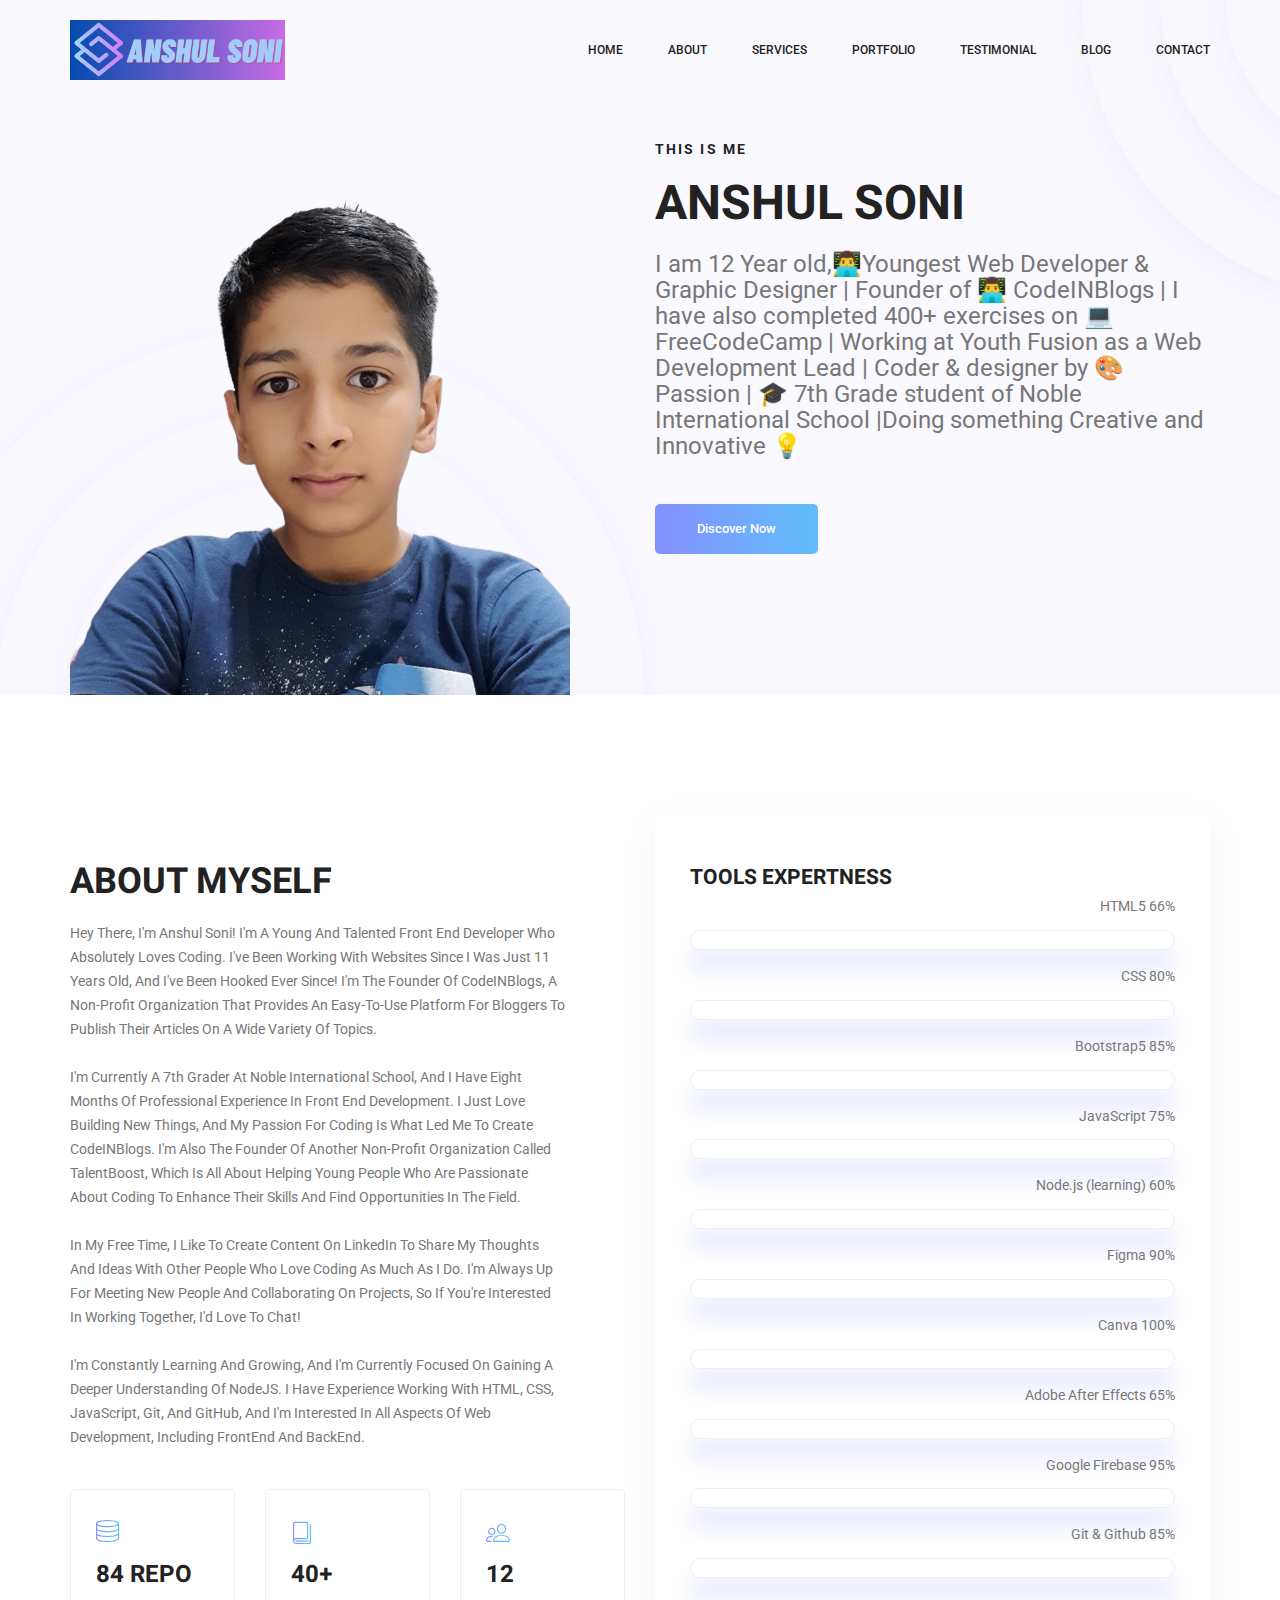
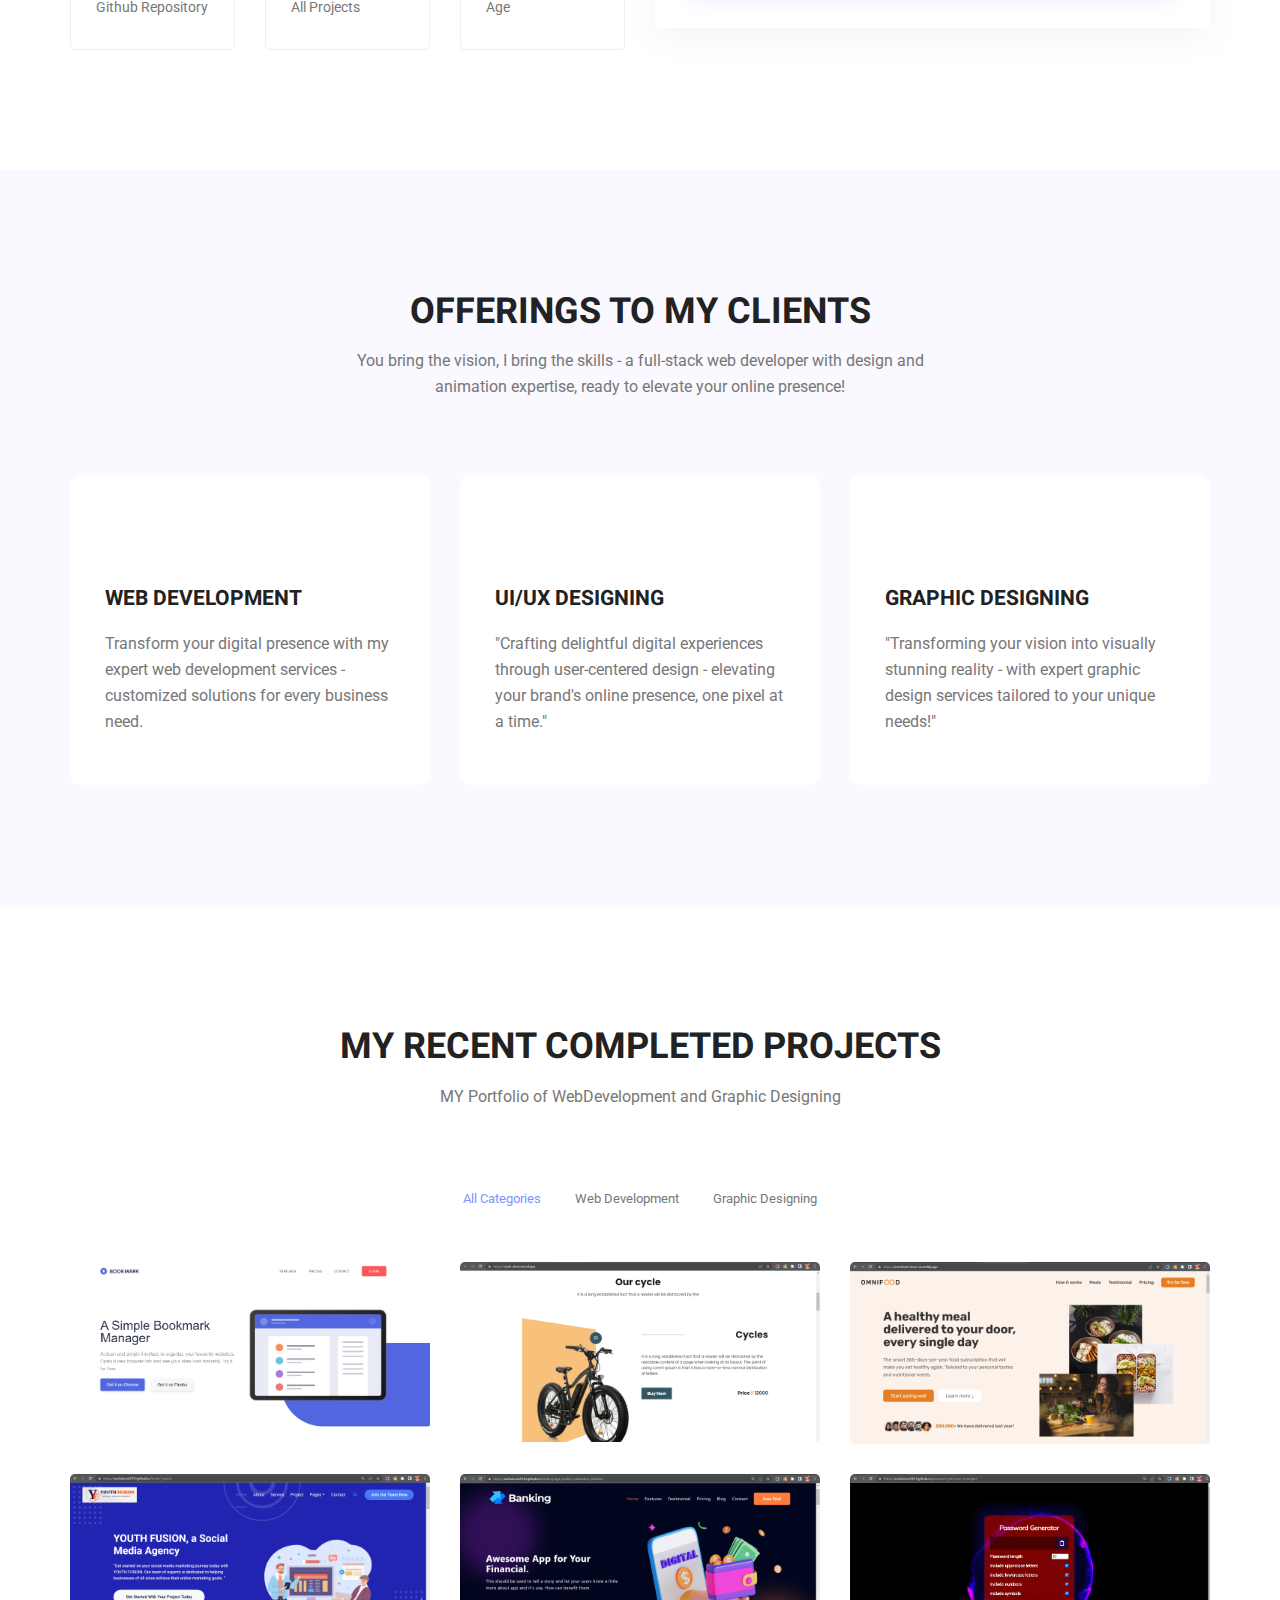
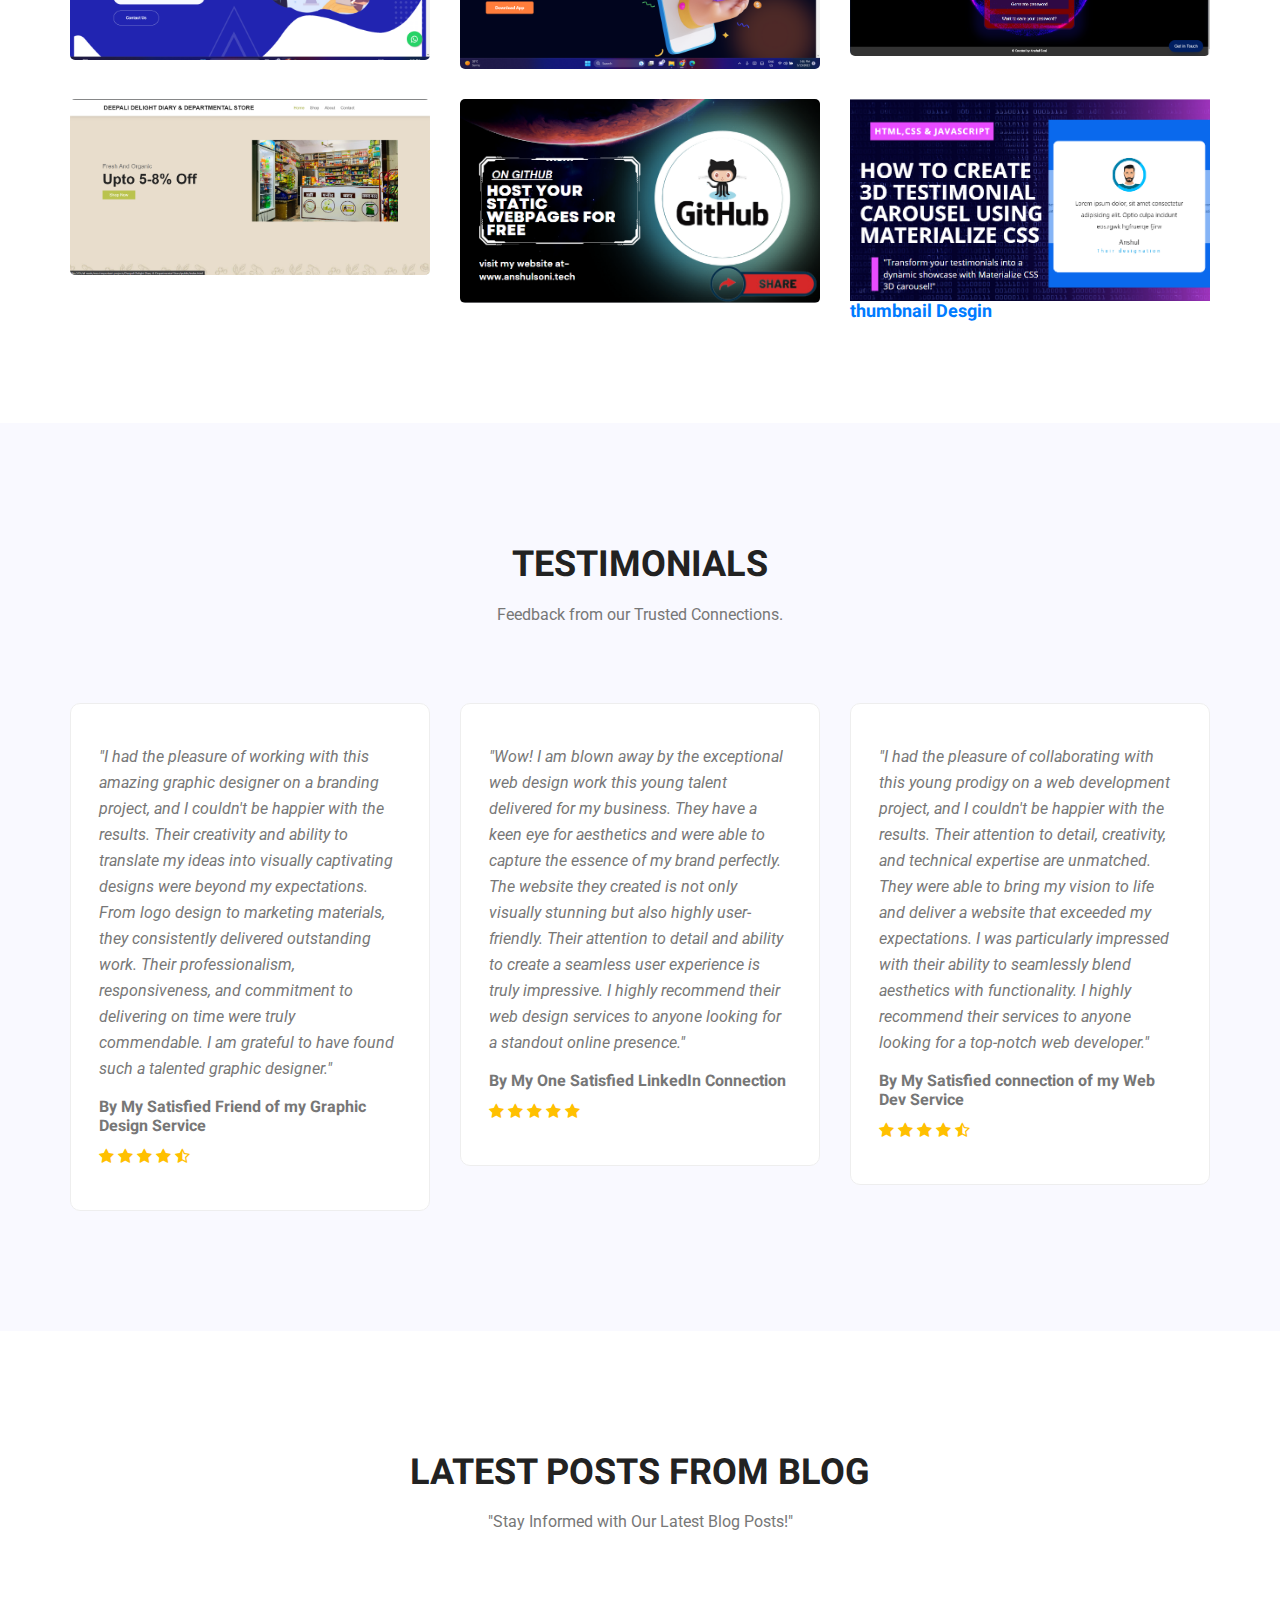
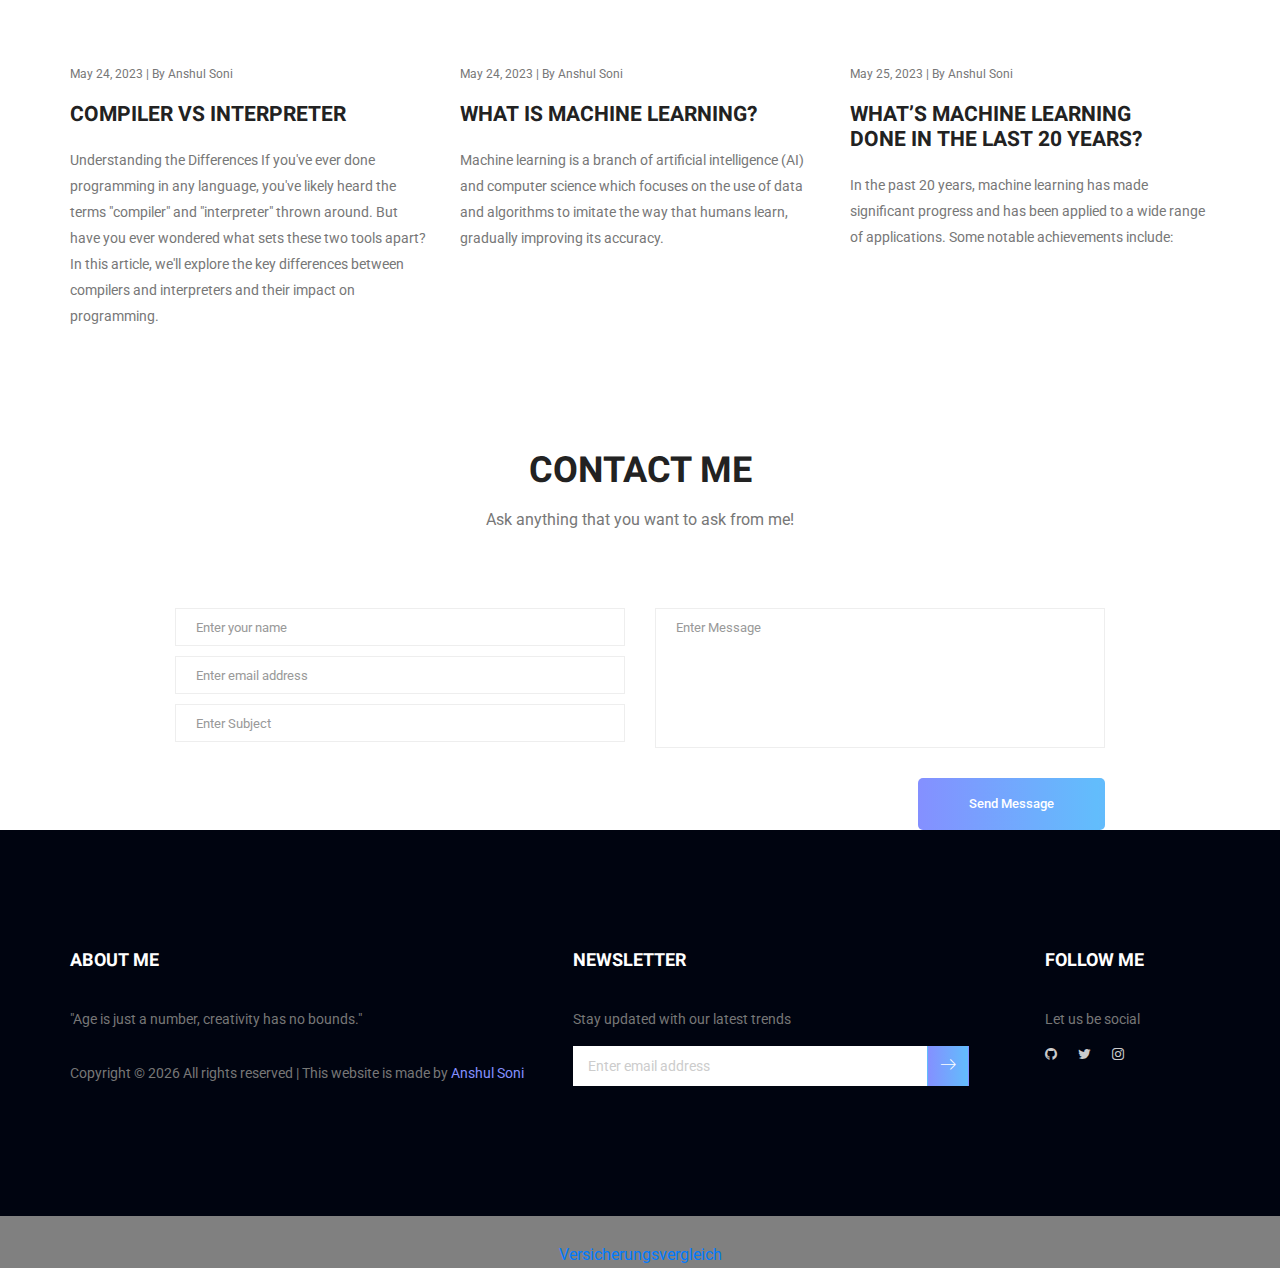
==== commit 5aac18e9: "done" ====
--- a/index.html
+++ b/index.html
@@ -72,10 +72,8 @@
 						<div class="banner_content">
 							<h5>This is me</h5>
 							<h2>Anshul Soni</h2>
-							<p class="about_tagline">12 Year old,Youngest Web Developer & Graphic Designer | Founder of
-								CodeINBlogs | Working at Youth Fusion as a Web Development Lead | Coder & designer by
-								Passion</p>
-							<a class="banner_btn" href="#">Discover Now</a>
+							<p class="about_tagline">I am 12  Year old,👨‍💻Youngest Web Developer & Graphic Designer | Founder of 👨‍💻 CodeINBlogs | I have also completed 400+ exercises on 💻 FreeCodeCamp | Working at Youth Fusion as a Web Development Lead | Coder & designer by 🎨 Passion | 🎓  7th Grade student of Noble International School |Doing something Creative and Innovative 💡</p>
+							<a class="banner_btn" href="#about">Discover Now</a>
 						</div>
 					</div>
 				</div>
@@ -369,17 +367,17 @@
 					</div>
 				</div>
 				<div class="col-lg-4 col-sm-6 brand work design>
-					<div class="projects_item">
-						<img class="img-fluid" src="./img/projects/graphic design/thumbnail2.png" alt="">
-						<div class="projects_text">
-							<a href="portfolio-details.html">
-								<h4>thumbnail Desgin</h4>
-							</a>
-							<!-- <p>View Live</p> -->
-						</div>
-					</div>
-				</div>
-			</div>
+					<div class=" projects_item">
+					<img class="img-fluid" src="./img/projects/graphic design/thumbnail2.png" alt="">
+					<div class="projects_text">
+						<a href="portfolio-details.html">
+							<h4>thumbnail Desgin</h4>
+						</a>
+						<!-- <p>View Live</p> -->
+					</div>
+				</div>
+			</div>
+		</div>
 
 
 	</section>
@@ -574,6 +572,7 @@
 						</div>
 						<p>"Age is just a number, creativity has no bounds."</p>
 						<p>
+							
 							Copyright &copy;
 							<script>document.write(new Date().getFullYear());</script> All rights reserved | This
 							website is made by <a href="#" target="_blank">Anshul Soni</a>
@@ -608,12 +607,12 @@
 						</div>
 						<p>Let us be social</p>
 						<ul class="list">
-							<li><a href="#"><i class="fa fa-github"></i></a></li>
+							<li><a href="https://github.com/anshulsoni2010"><i class="fa fa-github"></i></a></li>
 
 							<li><a href="https://twitter.com/AnshulSoni2010"><i class="fa fa-twitter"></i></a></li>
 							<li><a href="https://www.instagram.com/anshulsoni2010/"><i class="fa fa-instagram"></i></a>
 							</li>
-							<li><a href="https://t.me/Anshulsoni2010"><i class="fa fa-behance"></i></a></li>
+							<li><a href="https://t.me/Anshulsoni2010"><i class="fa fa-telegram" style="color: #ffffff;"></i></a></li>
 
 						</ul>
 					</aside>
@@ -624,7 +623,7 @@
 	<!--================End Footer Area =================-->
 
 
-
+<section style="background: grey;">
 
 
 	<!-- Optional JavaScript -->
@@ -647,8 +646,15 @@
 	<script src="js/gmaps.min.js"></script>
 	<script src="js/theme.js"></script>
 
+	<!-- third party tools👇 -->
+
+	<!-- website carbon detetor -->
 	<div id="wcb" class="carbonbadge"></div>
 	<script src="https://unpkg.com/website-carbon-badges@1.1.3/b.min.js" defer></script>
+	<!-- vistor counter  -->
+	<center><script type="text/javascript" src="https://free-hit-counters.net/count/ba7b"></script><br>
+	<a href='https://www.versicherungen.at/'>Versicherungsvergleich</a> <script type='text/javascript' src='https://whomania.com/ctr?id=bd874980ace0e871989151cee48ae3f9b9ca69ea'></script>
+</section>
 </body>
 
 </html>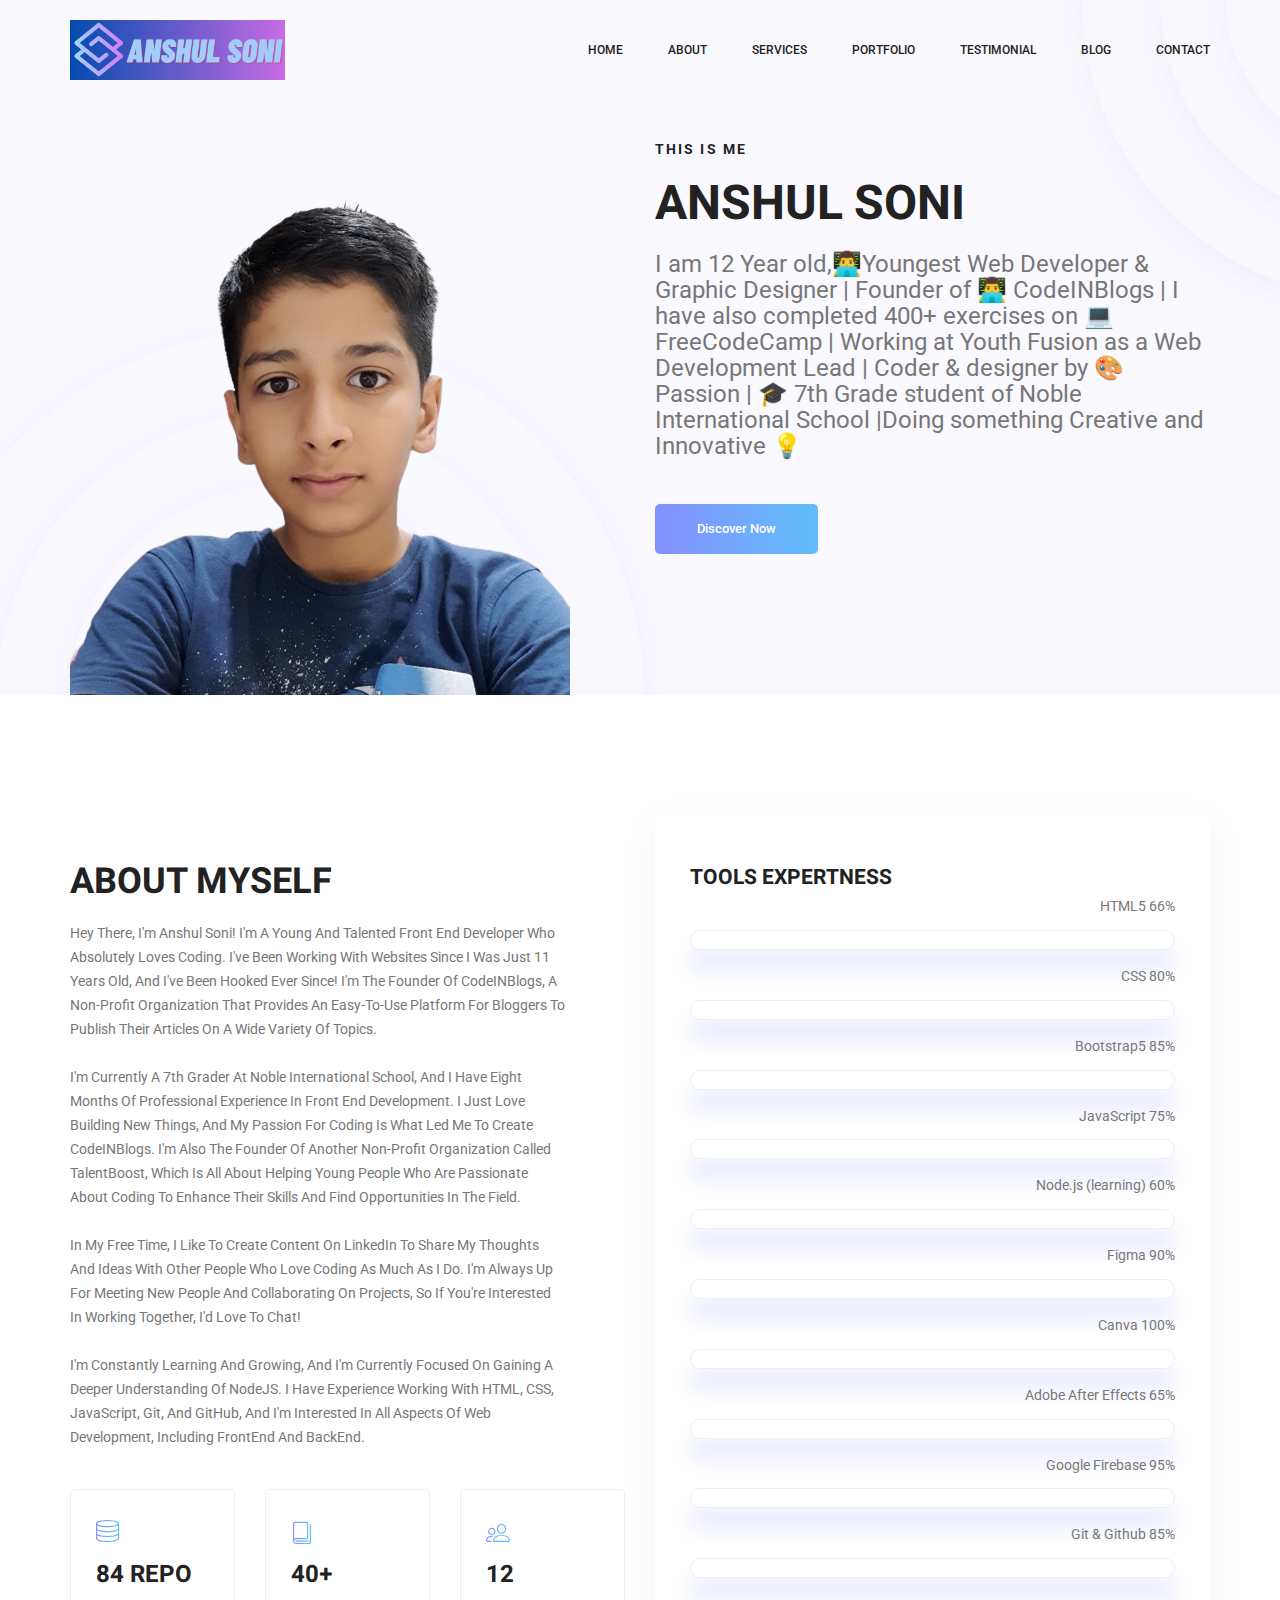
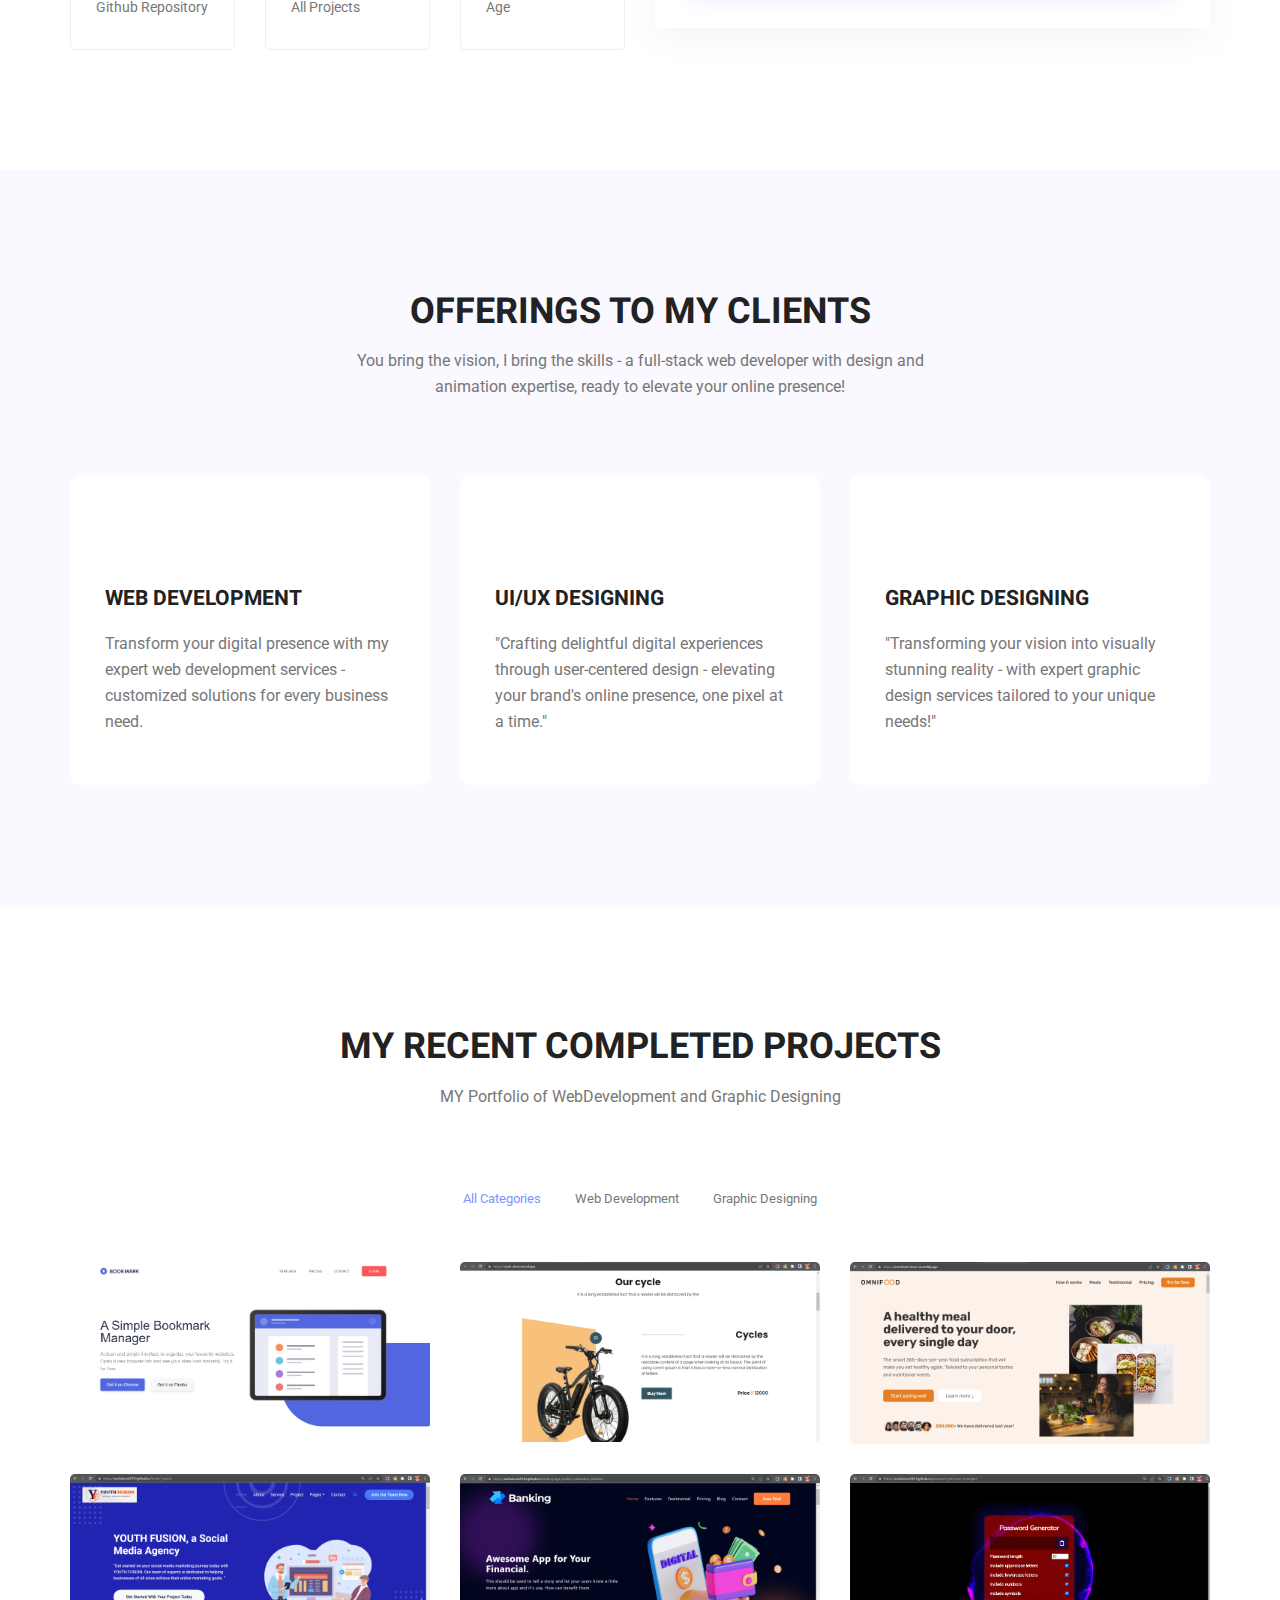
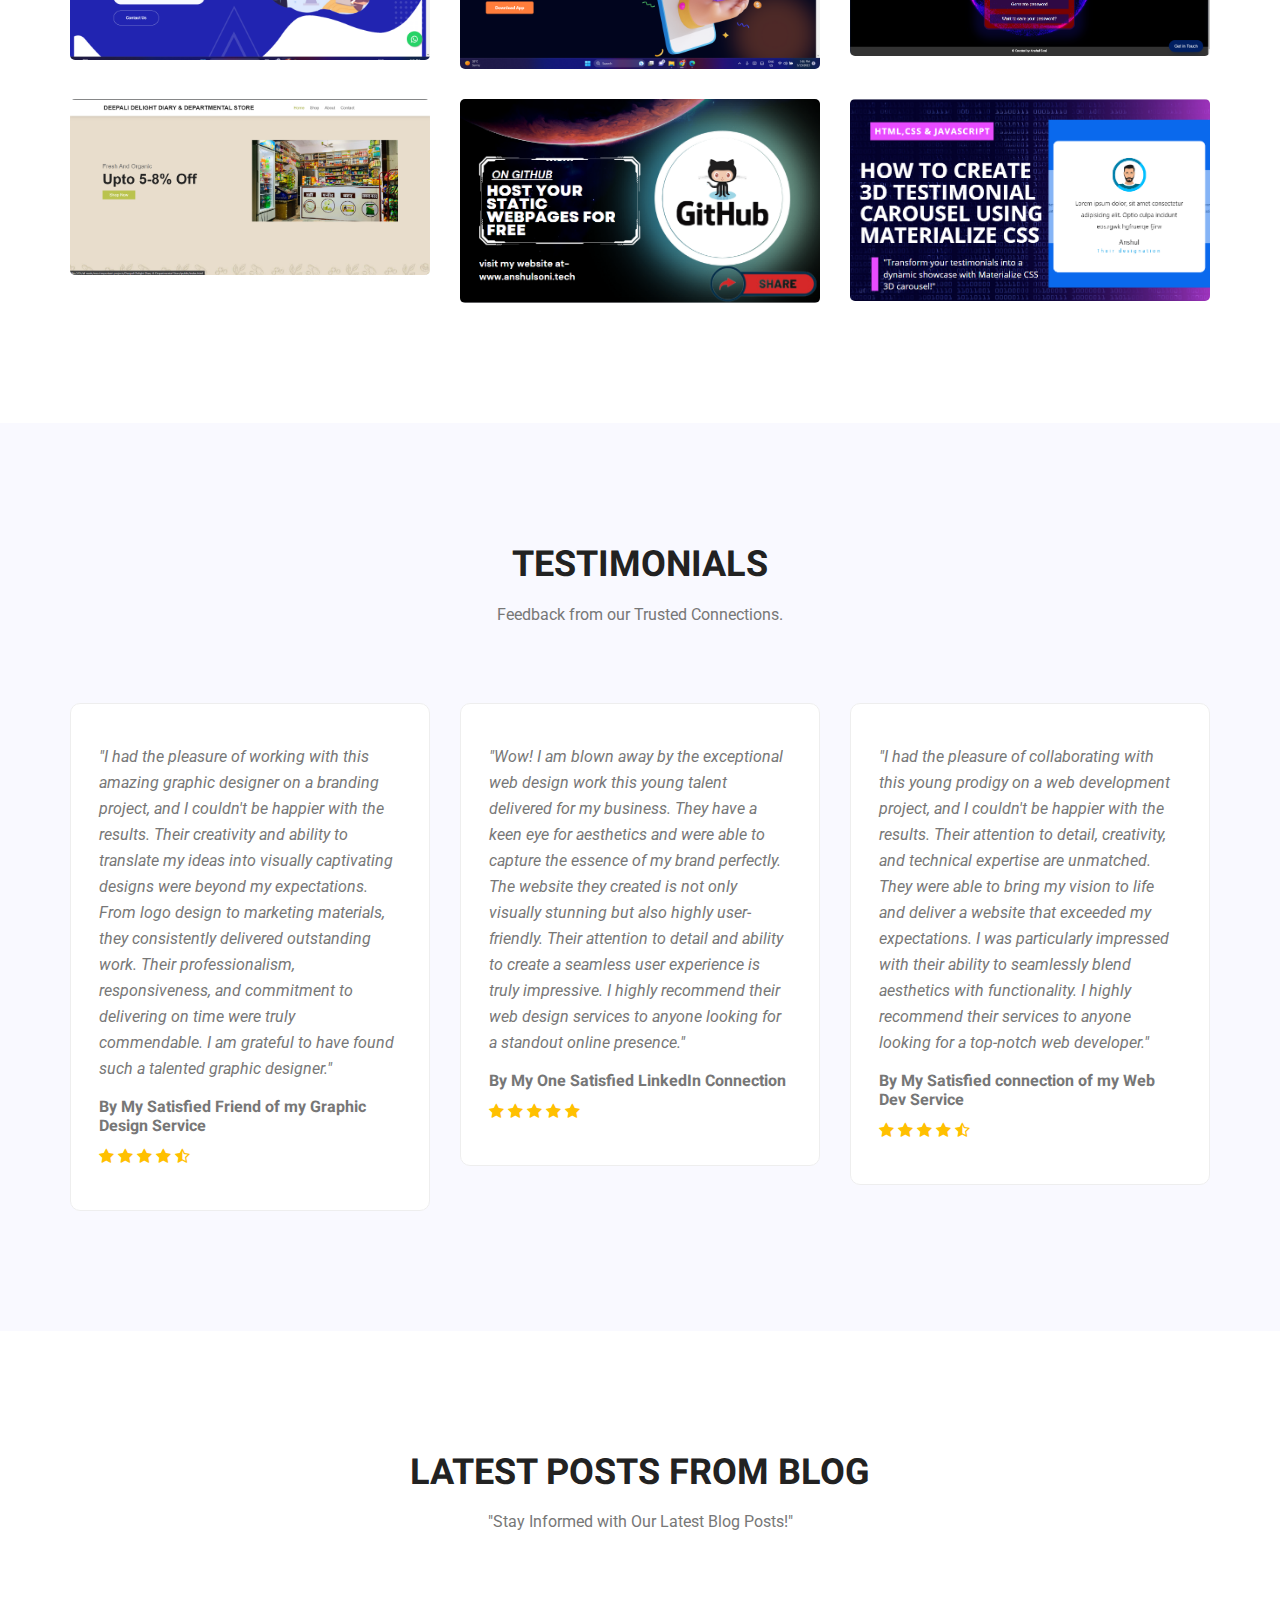
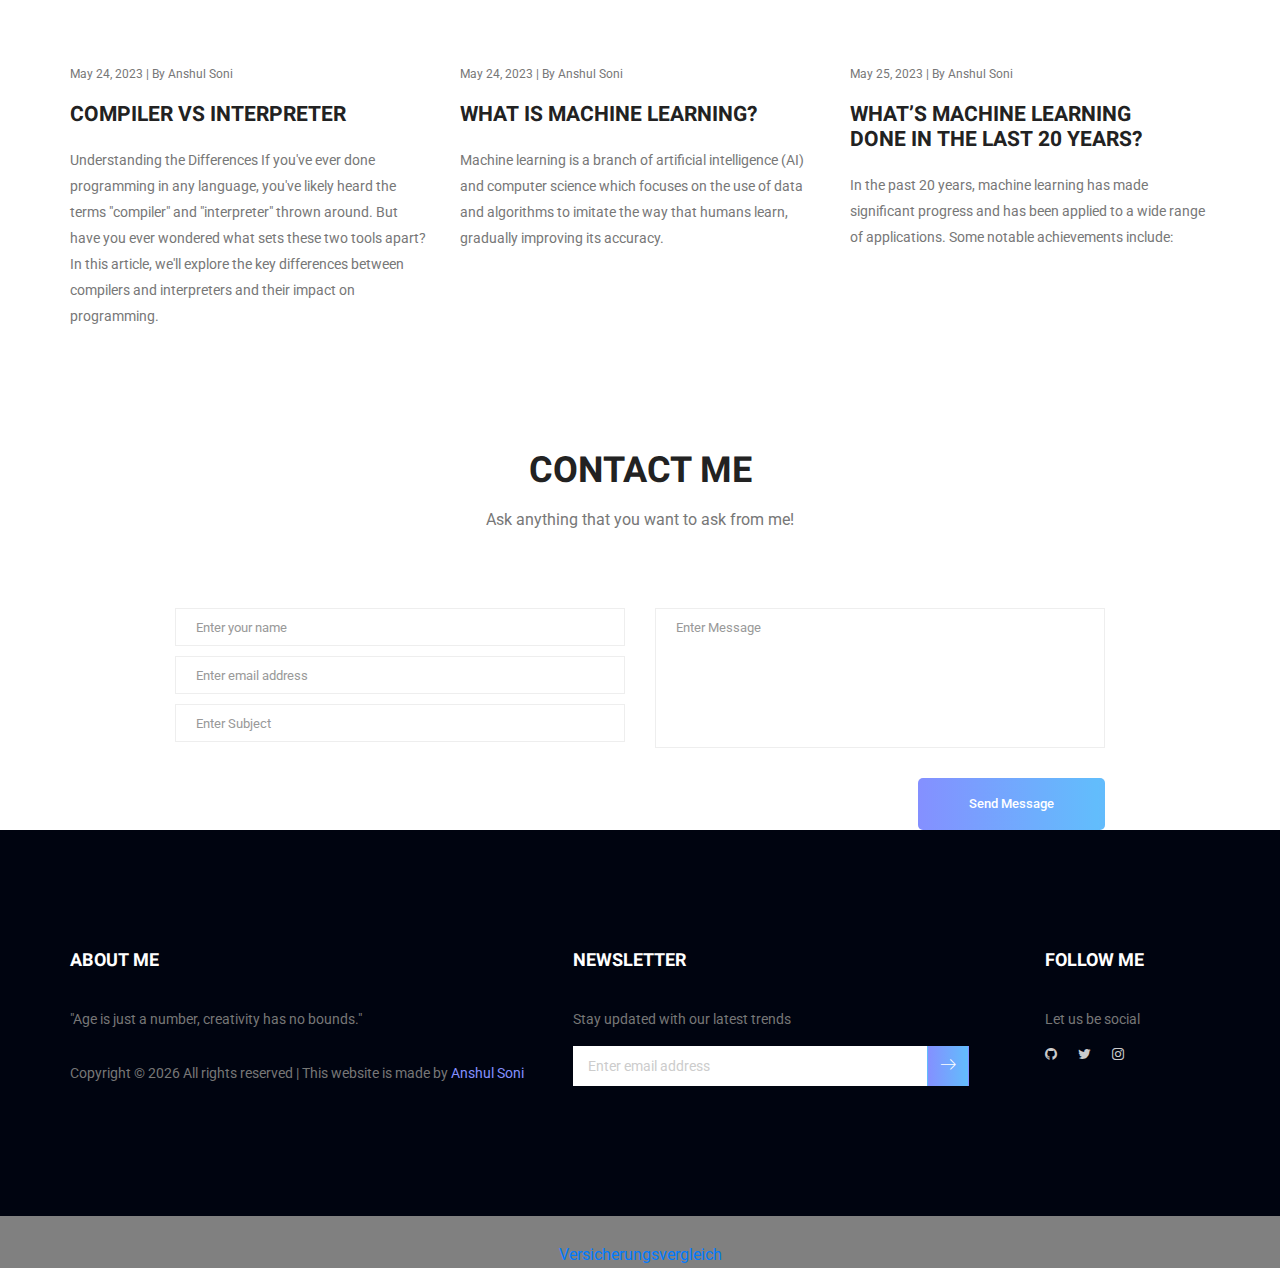
==== commit 099d88c3: "Update index.html" ====
--- a/index.html
+++ b/index.html
@@ -366,7 +366,7 @@
 						</div>
 					</div>
 				</div>
-				<div class="col-lg-4 col-sm-6 brand work design>
+				<div class="col-lg-4 col-sm-6 brand work design">
 					<div class=" projects_item">
 					<img class="img-fluid" src="./img/projects/graphic design/thumbnail2.png" alt="">
 					<div class="projects_text">
@@ -657,4 +657,4 @@
 </section>
 </body>
 
-</html>+</html>
